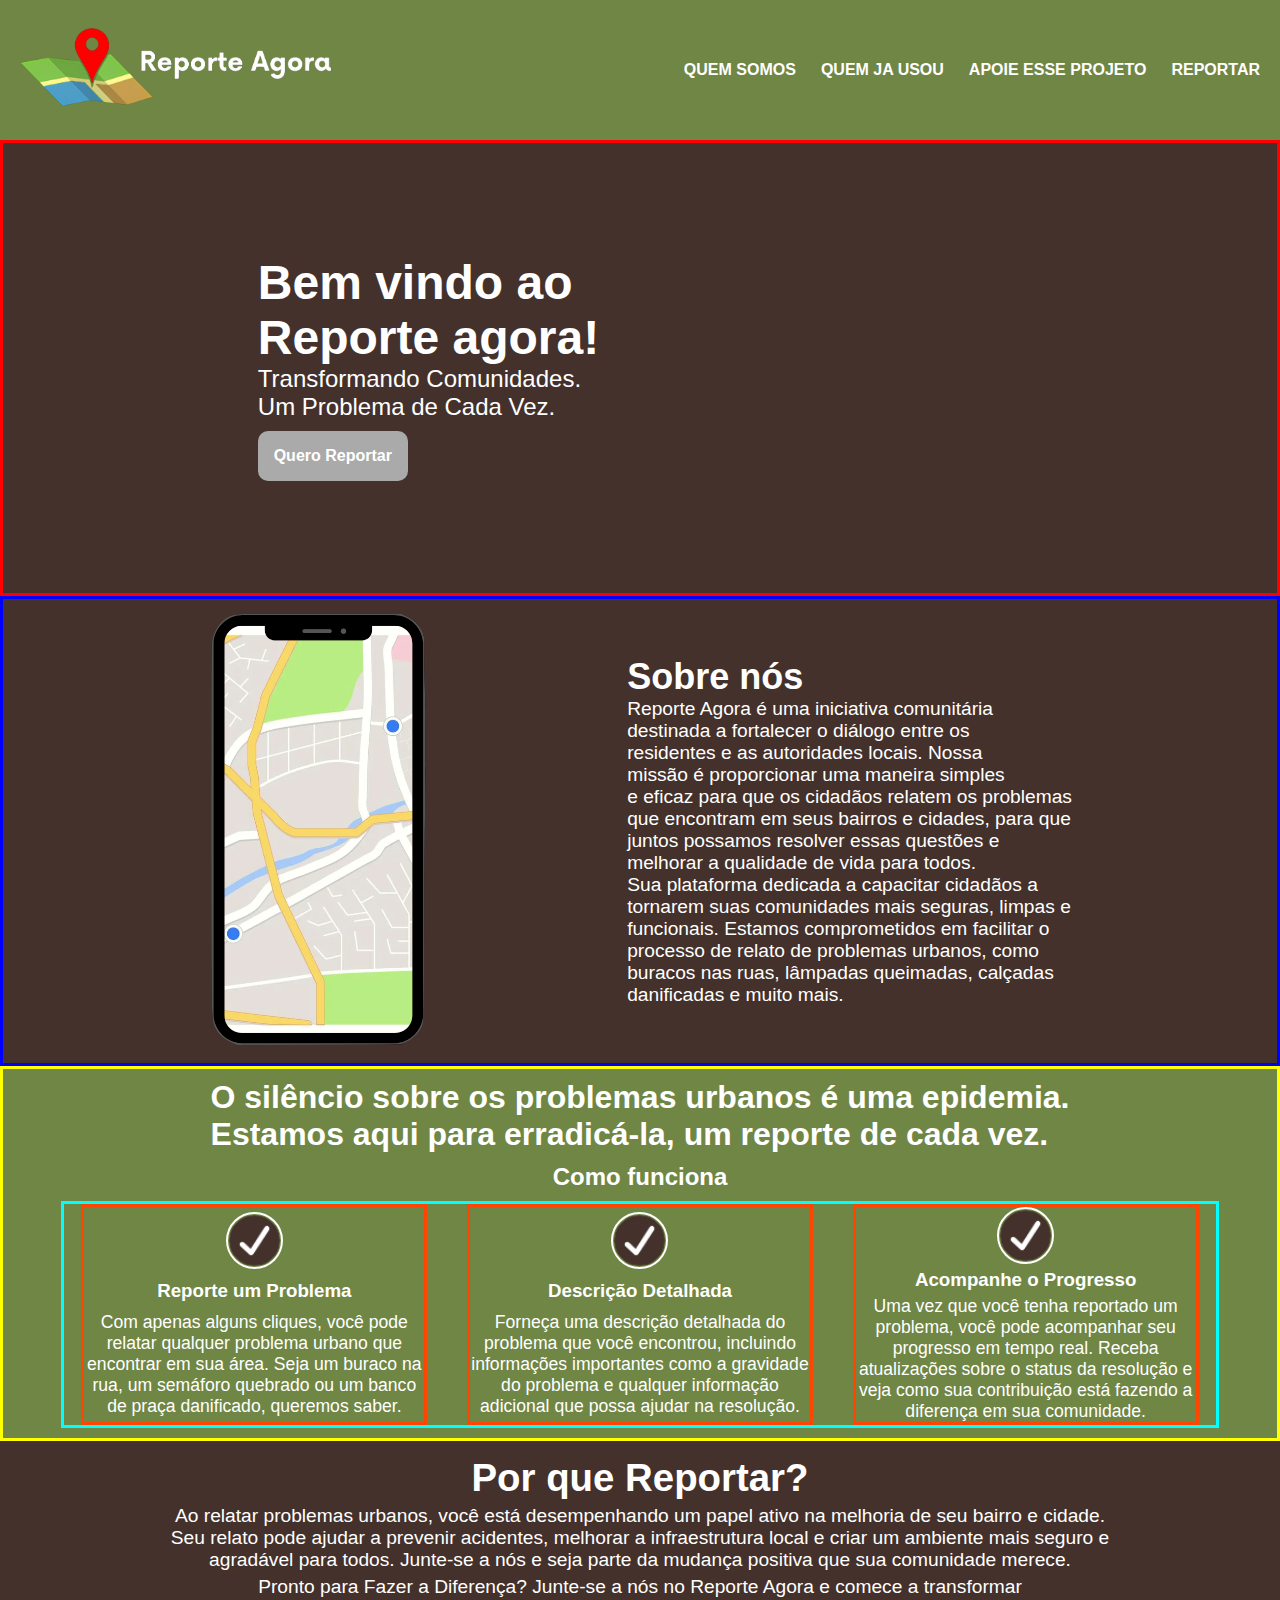
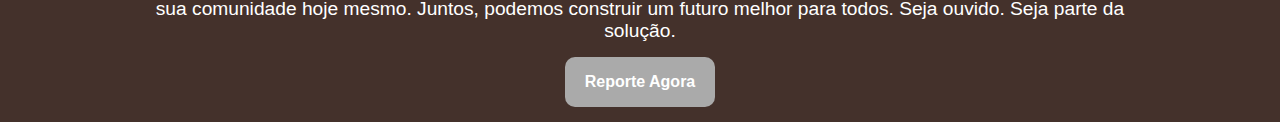
==== index.html @ dbb74c83 "parte de conscientização" ====
<!DOCTYPE html>
<html lang="pt-br">
  <head>
    <meta charset="UTF-8" />
    <meta name="viewport" content="width=device-width, initial-scale=1.0" />
    <title>Reporte Agora</title>
    <link rel="stylesheet" href="styles/index.css" />
    <link rel="icon" href="img/maps.jpg" type="image/png" />
    <link rel="stylesheet" href="./styles/variaveis.css" />
  </head>
  <body>
    <header>
      <img
        src="../assets/images/reporte-logo.png"
        alt="logo-reporte"
        class="logo"
      />
      <nav>
        <ul type="none">
          <li><a href="#">QUEM SOMOS</a></li>
          <li><a href="#">QUEM JA USOU</a></li>
          <li><a href="#">APOIE ESSE PROJETO</a></li>
          <li><a href="./pages/cadastro.html" target="_parent">REPORTAR</a></li>
        </ul>
      </nav>
    </header>

    <main>
      <section class="welcome">
        <div>
          <h1>
            Bem vindo ao <br />
            Reporte agora!
          </h1>
          <p>Transformando Comunidades.</p>
          <p>Um Problema de Cada Vez.</p>
          <button>
            <a href="./pages/cadastro.html" target="_parent">Quero Reportar</a>
          </button>
        </div>
      </section>

      <section class="presentation">
        <img src="./assets/images/celular.png" alt="foto de celular" />
        <div>
          <h1>Sobre nós</h1>
          <p>
            Reporte Agora é uma iniciativa comunitária<br />
            destinada a fortalecer o diálogo entre os<br />
            residentes e as autoridades locais. Nossa<br />
            missão é proporcionar uma maneira simples<br />
            e eficaz para que os cidadãos relatem os problemas<br />
            que encontram em seus bairros e cidades, para que<br />
            juntos possamos resolver essas questões e <br />melhorar a qualidade
            de vida para todos.
          </p>

          <p>
            Sua plataforma dedicada a capacitar cidadãos a <br />tornarem suas
            comunidades mais seguras, limpas e<br />
            funcionais. Estamos comprometidos em facilitar o<br />
            processo de relato de problemas urbanos, como <br />buracos nas
            ruas, lâmpadas queimadas, calçadas<br />
            danificadas e muito mais.
          </p>
        </div>
      </section>

      <section class="explanation">
        <h1>
          O silêncio sobre os problemas urbanos é uma epidemia. <br />Estamos
          aqui para erradicá-la, um reporte de cada vez.
        </h1>
        <h2>Como funciona</h2>
        <div class="container">
          <div class="card">
            <img src="./assets/images/certo.png" alt="simbolo de check" />
            <h3>Reporte um Problema</h3>
            <p>
              Com apenas alguns cliques, você pode relatar qualquer problema
              urbano que encontrar em sua área. Seja um buraco na rua, um
              semáforo quebrado ou um banco de praça danificado, queremos saber.
            </p>
          </div>
          <div class="card">
            <img src="./assets/images/certo.png" alt="simbolo de check" />
            <h3>Descrição Detalhada</h3>
            <p>
              Forneça uma descrição detalhada do problema que você encontrou,
              incluindo informações importantes como a gravidade do problema e
              qualquer informação adicional que possa ajudar na resolução.
            </p>
          </div>
          <div class="card">
            <img src="./assets/images/certo.png" alt="simbolo de check" />
            <h3>Acompanhe o Progresso</h3>
            <p>
              Uma vez que você tenha reportado um problema, você pode acompanhar
              seu progresso em tempo real. Receba atualizações sobre o status da
              resolução e veja como sua contribuição está fazendo a diferença em
              sua comunidade.
            </p>
          </div>
        </div>
      </section>

      <section class="awareness">

        <div>
            <h1>Por que Reportar?</h1>
            <p>
                Ao relatar problemas urbanos, você está desempenhando um papel ativo na melhoria de
                seu bairro e cidade. <br>Seu relato pode ajudar a prevenir acidentes, melhorar a infraestrutura
                local e criar um ambiente mais seguro e agradável para todos. Junte-se a nós e seja parte da mudança
                positiva que sua comunidade merece.
            </p>
            <p>
                Pronto para Fazer a Diferença? Junte-se a nós no Reporte Agora e comece a transformar <br>sua
                comunidade hoje mesmo. Juntos, podemos construir um futuro melhor para todos. Seja ouvido.
                Seja parte da solução.
            </p>
            <button><a href="./pages/cadastro.html" target="_parent">Reporte Agora</a></button>
        </div>
      </section>
    </main>

    <!-- 

<div class="porque-reportar"> 
    <h2 class="porque-h2">Por que Reportar</h2>
    
</div> -->

    <!--
 <div class="Contato">
<h1 class="contato-h1">Entre em contato</h1>
<p class="contato-p1">Rua Fabricio, 123, Curitiba - BH</p>
<p class="contato-p2">(12) 3456-7890</p>
<img class="facebook" src="img/fabelogo.png" alt="Facebook">
 <img class="imagem-cidade" src="img/area.jpg" alt="imagem da cidade">
</div> 
-->
  </body>
</html>
---- styles/index.css ----
* {
  margin: 0;
  padding: 0;
  font-family: Arial, Helvetica, sans-serif;
}

body {
  background-color: var(--fundo);
}

header {
  background-color: var(--header);
  font-weight: 600;
  padding: 20px;
  display: flex;
  flex-direction: row;
  flex-wrap: wrap;
  align-items: center;
  justify-content: space-between;
}

header img {
  width: 320px;
  height: 100px;
}

nav ul {
  display: flex;
  flex-direction: row;
  flex-wrap: wrap;
  gap: 25px;
}

nav ul li a {
  text-decoration: none;
  color: var(--white);
}

.welcome {
  border: 3px solid red;
  color: var(--white);
  font-size: 1.5rem;
  min-height: 50vh;
  display: flex;
  flex-direction: column;
  justify-content: center;
}

.welcome div {
  margin-left: 20%;
}

.welcome div button {
  width: 150px;
  height: 50px;
  font-size: 16px;
  font-weight: 600;
  background-color: #aaaaaa;
  border-radius: 10px;
  cursor: pointer;
  border: none;
  margin-top: 10px;
}

.welcome div button a {
  color: var(--white);
  text-decoration: none;
}

.welcome div button:hover {
  transition: 500ms;
  width: 170px;
  height: 60px;
  font-size: 19px;
  transform: translateY(-0px);
}

.presentation {
  border: 3px solid blue;
  color: var(--white);
  font-size: 1.2rem;
  display: flex;
  align-items: center;
  justify-content: space-evenly;
  flex-direction: row;
  flex-wrap: wrap;
  padding: 15px;
  gap: 10px;
}

.presentation div h1 {
  font-size: 2.25rem;
}

.explanation{
    background-color: var(--header);
    border: 3px solid yellow;
    color: var(--white);
    display: flex;
    flex-direction: column;
    flex-wrap: wrap;
    align-items: center;
    padding: 10px;
    gap: 10px;
}

.container{
    border: 3px solid aqua;
    width: 90vw;
    display: flex;
    flex-direction: row;
    flex-wrap: wrap;
    justify-content: space-around;
    gap: 5px;
}

.card{
    border: 3px solid orangered;
    width: 340px;
    display: flex;
    flex-direction: column;
    flex-wrap: wrap;
    align-content: center;
    justify-content: space-evenly;
    align-items: center;
    text-align: center;
    gap: 5px;
}

.card p{
    font-size: 1.1rem;
}

.card img{
    border: 2px solid var(--white);
    border-radius: 50%;
    width: 53px;
    height: 53px;
}

.awareness{
    display: flex;
    flex-direction: row;
    flex-wrap: wrap;
    justify-content: center;
    padding: 15px;
}

.awareness div{
    width: 80vw;
    text-align: center;
    color: var(--white);
    font-size: 1.2rem;
}

.awareness div p{
    margin-top: 5px;
    margin-bottom: 5px;
}

.awareness div button{
    width: 150px;
    height: 50px;
    font-size: 16px;
    font-weight: 600;
    background-color: #aaaaaa;
    border-radius: 10px;
    cursor: pointer;
    border: none;
    margin-top: 10px;
}

.awareness div button a{
    color: var(--white);
    text-decoration: none;
}

.awareness div button:hover {
    transition: 500ms;
    width: 170px;
    height: 60px;
    font-size: 19px;
    transform: translateY(-0px);
}

@media screen and (max-width: 340px) {
  .presentation img {
    width: 170px;
  }
}

/* header {
    background-color: #708645;
    width: 150%;
    height: 105px;
    margin: auto;
    padding: 20px;
    margin-top: -10px;

}

.logo-reporte {
    height: 300%;
    margin-top: -90px;
 
}

.quem {
   margin-top: -185px;
   margin-left: 420px;
   color: white;
   font-family: Verdana, Geneva, Tahoma, sans-serif;
}

.ja {
    margin-top: -42px;
    margin-left: 699px;
    color: white;
    font-family: Verdana, Geneva, Tahoma, sans-serif;
}

.apoie {
    margin-top: -41px;
    margin-left: 1000px;
    color: white;
    font-family: Verdana, Geneva, Tahoma, sans-serif;
} */

/*
.button1-html {
    background-color: ;
    padding: 20px;
    width: 150px;
    border-radius: 15px;
    margin-left: 1000px;
    margin-top: 10px;
    position: absolute;
    top: 30px;
}


.reportar {
    color: white;
    font-weight: bold;
    text-decoration: none;
    
}
*/

/* h1 {
    color: white;
    font-size: 60px;
    font-family: Verdana, Geneva, Tahoma, sans-serif;
    margin-top: 30px;
    text-align: left;
    margin-left: 150px;
}

p {
    color: white;
    font-family: 'Lucida Sans', 'Lucida Sans Regular', 'Lucida Grande', 'Lucida Sans Unicode', Geneva, Verdana, sans-serif;
    margin-top: 100px;
    margin-left: 150px;
    font-size: 20px;

}

.button2-html {
    background-color: grey;
    border-radius: 25px;
    padding: 25px;
    margin-left: 150px;
    margin-top: 90px;
    
}

.button-a {
    font-size: 25px;
    color: aliceblue;
    text-decoration: none;
    font-family: 'Lucida Sans', 'Lucida Sans Regular', 'Lucida Grande', 'Lucida Sans Unicode', Geneva, Verdana, sans-serif;
}

.bem-vindo {
    padding: 100px;
}

/*
.area-img {
    float: right; 
    width: 110%; 
    height: auto;
    margin-right: -860px;
    justify-content: right;
    margin-top: -720px;
    
}
*/

/* .sobre-nos { 
   padding: 50px;
   padding: 200px;
}

body {
background-color: #44312B;
}


.h1-sobre-nos {
    font-size: 70px;
    margin-left: 40px;
}

.sobre-nos p {
    text-align: left;
    margin-bottom: 100px;
    font-size: 22px;
    margin-left: 50px;
}

.celular {
    float: right;
    margin-bottom: 100px;
    margin-top: -990px;
    width: 650px;
    margin-right: -109px;

}

.como-funciona {
    background-color: #708645;
    padding: 200px;
    margin-right: -100px;
} */

/*
.como-funciona .p {
    color: white;
}
*/
/* 
h2 {
    color: white;
    font-family: 'Gill Sans', 'Gill Sans MT', Calibri, 'Trebuchet MS', sans-serif;
    font-size: 35px;
    text-align: center;
    margin-top: -50px;
}

h4 {
    color: white;
    font-size: 25px;
    font-family: Verdana, Geneva, Tahoma, sans-serif;
    text-align: center;
    background-color: #44312B;
    border-radius: 10px;
    padding: 20px;
}

h3 {
    color: white;
    font-family: Verdana, Geneva, Tahoma, sans-serif;
    display: flexbox;
}

.porque-h2 {
    color: #44312B;
    font-size: 30px;

}

.p1 {
   text-align: center;
   font-family: Arial, Helvetica, sans-serif;
   font-size: 25px;
   margin-top: 100px;
   margin-left: 50px;
  
}

.p2 {
    text-align: center;
    font-family: Arial, Helvetica, sans-serif;
    font-size: 25px;
    margin-top: 60px;
    margin-left: 50px;
}

.p3 {
   text-align: center;
   font-family: Arial, Helvetica, sans-serif;
   font-size: 25px;
   margin-top: 60px;
   margin-left: 50px;
}

.button3-html {
    
    color: aliceblue;
    text-decoration: none;
    font-family: 'Lucida Sans', 'Lucida Sans Regular', 'Lucida Grande', 'Lucida Sans Unicode', Geneva, Verdana, sans-serif;
    justify-content: center;
    margin-left: 600px;
    margin-top: 100px;
    margin-bottom: 110px;
}

.a-button {
    font-size: large;
    background-color: white;
    color: black;
    text-decoration: none;
    font-weight: bold;
    padding: 20px;
    border-radius: 10px;

}

.contato {
    padding: 200px;
}  */

/*
.imagem-cidade {
    float: left; 
    width: 70%; 
    height: auto;
    margin-left: -400px;
    justify-content: left;
    margin-top: 100px;
}
*/

/* .facebook {
   width: 80px;
   float: right;
   margin-top: 950px;
} */

/*
.contato-h1 {
    
    margin-right: 800px;
    margin-top: 200px;

}



.contato-p1 {
    justify-content: right;
    float: right;
    margin-right: -290px;
    margin-top: 500px;
}

.contato-p2 {
    justify-content: right;
    float: right;
    margin-right: -150px;
    margin-top: 600px;
}

*/
---- styles/variaveis.css ----
:root {
  --white: #ffffff;
  --black: #000000;
  --cor1: #e7e7e7;
  --header: #708645;
  --fundo: #44312B;
}
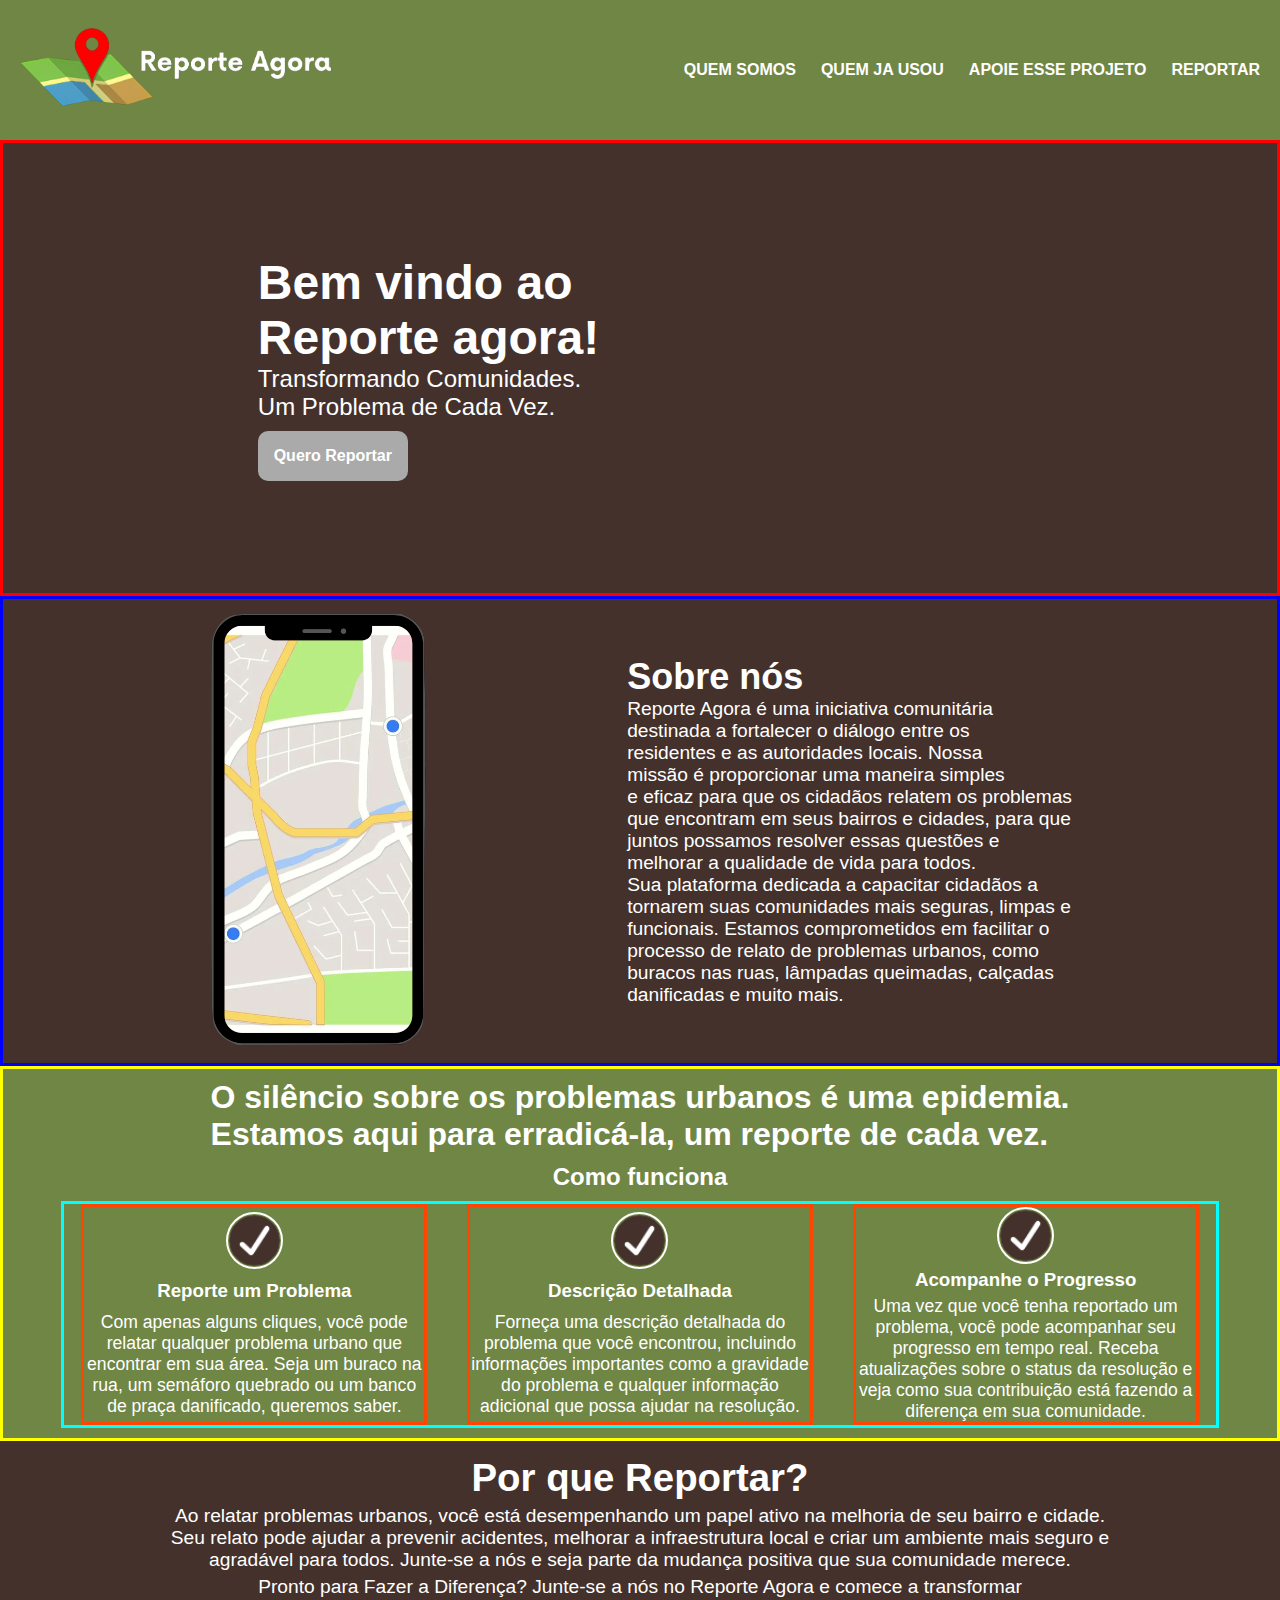
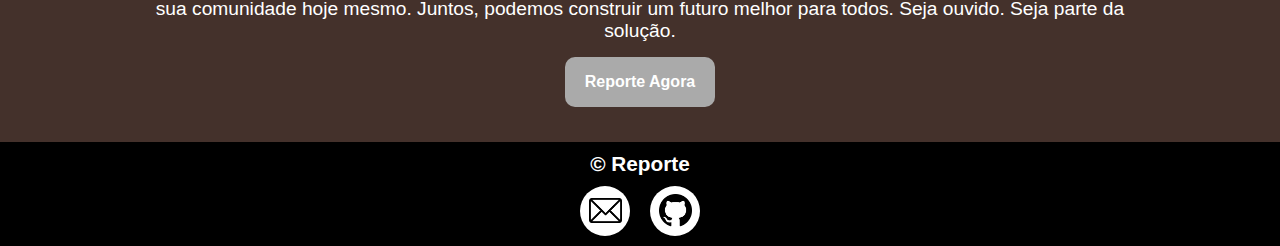
==== commit 5f515afa: "footer/rodape" ====
--- a/index.html
+++ b/index.html
@@ -123,22 +123,20 @@
         </div>
       </section>
     </main>
-
-    <!-- 
-
-<div class="porque-reportar"> 
-    <h2 class="porque-h2">Por que Reportar</h2>
-    
-</div> -->
-
-    <!--
- <div class="Contato">
-<h1 class="contato-h1">Entre em contato</h1>
-<p class="contato-p1">Rua Fabricio, 123, Curitiba - BH</p>
-<p class="contato-p2">(12) 3456-7890</p>
-<img class="facebook" src="img/fabelogo.png" alt="Facebook">
- <img class="imagem-cidade" src="img/area.jpg" alt="imagem da cidade">
-</div> 
--->
+    <footer>
+        <h2>&copy Reporte</h2>
+        <ul>
+          <li class="esfera">
+            <a href="#" target="_blank" class="link-email" rel="external">
+              <img src="../assets/images/e-mail.png" alt="Email" class="icon-email">
+            </a>
+          </li>
+          <li class="esfera">
+            <a href="https://github.com/AndreyJustino/hackathonsPDA" target="_blank" class="link-github" rel="external">
+              <img src="../assets/images/github.png" alt="GitHub" class="icon-github">
+            </a>
+          </li>
+        </ul>
+      </footer>
   </body>
 </html>
--- a/styles/index.css
+++ b/styles/index.css
@@ -92,95 +92,137 @@
   font-size: 2.25rem;
 }
 
-.explanation{
-    background-color: var(--header);
-    border: 3px solid yellow;
-    color: var(--white);
-    display: flex;
-    flex-direction: column;
-    flex-wrap: wrap;
-    align-items: center;
-    padding: 10px;
-    gap: 10px;
-}
-
-.container{
-    border: 3px solid aqua;
-    width: 90vw;
-    display: flex;
-    flex-direction: row;
-    flex-wrap: wrap;
-    justify-content: space-around;
-    gap: 5px;
-}
-
-.card{
-    border: 3px solid orangered;
-    width: 340px;
-    display: flex;
-    flex-direction: column;
-    flex-wrap: wrap;
-    align-content: center;
-    justify-content: space-evenly;
-    align-items: center;
-    text-align: center;
-    gap: 5px;
-}
-
-.card p{
-    font-size: 1.1rem;
-}
-
-.card img{
-    border: 2px solid var(--white);
-    border-radius: 50%;
-    width: 53px;
-    height: 53px;
-}
-
-.awareness{
-    display: flex;
-    flex-direction: row;
-    flex-wrap: wrap;
-    justify-content: center;
-    padding: 15px;
-}
-
-.awareness div{
-    width: 80vw;
-    text-align: center;
-    color: var(--white);
-    font-size: 1.2rem;
-}
-
-.awareness div p{
-    margin-top: 5px;
-    margin-bottom: 5px;
-}
-
-.awareness div button{
-    width: 150px;
-    height: 50px;
-    font-size: 16px;
-    font-weight: 600;
-    background-color: #aaaaaa;
-    border-radius: 10px;
-    cursor: pointer;
-    border: none;
-    margin-top: 10px;
-}
-
-.awareness div button a{
-    color: var(--white);
-    text-decoration: none;
+.explanation {
+  background-color: var(--header);
+  border: 3px solid yellow;
+  color: var(--white);
+  display: flex;
+  flex-direction: column;
+  flex-wrap: wrap;
+  align-items: center;
+  padding: 10px;
+  gap: 10px;
+}
+
+.container {
+  border: 3px solid aqua;
+  width: 90vw;
+  display: flex;
+  flex-direction: row;
+  flex-wrap: wrap;
+  justify-content: space-around;
+  gap: 5px;
+}
+
+.card {
+  border: 3px solid orangered;
+  width: 340px;
+  display: flex;
+  flex-direction: column;
+  flex-wrap: wrap;
+  align-content: center;
+  justify-content: space-evenly;
+  align-items: center;
+  text-align: center;
+  gap: 5px;
+}
+
+.card p {
+  font-size: 1.1rem;
+}
+
+.card img {
+  border: 2px solid var(--white);
+  border-radius: 50%;
+  width: 53px;
+  height: 53px;
+}
+
+.awareness {
+  display: flex;
+  flex-direction: row;
+  flex-wrap: wrap;
+  justify-content: center;
+  padding: 15px;
+}
+
+.awareness div {
+  width: 80vw;
+  text-align: center;
+  color: var(--white);
+  font-size: 1.2rem;
+}
+
+.awareness div p {
+  margin-top: 5px;
+  margin-bottom: 5px;
+}
+
+.awareness div button {
+  width: 150px;
+  height: 50px;
+  font-size: 16px;
+  font-weight: 600;
+  background-color: #aaaaaa;
+  border-radius: 10px;
+  cursor: pointer;
+  border: none;
+  margin-top: 10px;
+}
+
+.awareness div button a {
+  color: var(--white);
+  text-decoration: none;
 }
 
 .awareness div button:hover {
-    transition: 500ms;
-    width: 170px;
-    height: 60px;
-    font-size: 19px;
-    transform: translateY(-0px);
+  transition: 500ms;
+  width: 170px;
+  height: 60px;
+  font-size: 19px;
+  transform: translateY(-0px);
+}
+
+footer {
+  background-color: var(--black);
+  color: var(--white);
+  text-align: center;
+  padding: 10px;
+  margin-top: 20px;
+}
+
+footer h2 {
+  font-size: 1.3rem;
+}
+
+footer ul {
+  display: flex;
+  flex-direction: row;
+  justify-content: center;
+  list-style-type: none;
+  gap: 20px;
+  margin-top: 10px;
+}
+
+.esfera {
+  background-color: var(--white);
+  border-radius: 50%;
+  width: 50px;
+  height: 50px;
+  display: flex;
+  flex-direction: row;
+  justify-content: center;
+  align-items: center;
+}
+
+.esfera:hover {
+  box-shadow: 0 0 10px 0.25rem var(--header);
+}
+
+.icon-github,
+.icon-email {
+  margin-top: 3px;
+  width: 33px;
 }
 
 @media screen and (max-width: 340px) {
@@ -188,278 +230,3 @@
     width: 170px;
   }
 }
-
-/* header {
-    background-color: #708645;
-    width: 150%;
-    height: 105px;
-    margin: auto;
-    padding: 20px;
-    margin-top: -10px;
-
-}
-
-.logo-reporte {
-    height: 300%;
-    margin-top: -90px;
- 
-}
-
-.quem {
-   margin-top: -185px;
-   margin-left: 420px;
-   color: white;
-   font-family: Verdana, Geneva, Tahoma, sans-serif;
-}
-
-.ja {
-    margin-top: -42px;
-    margin-left: 699px;
-    color: white;
-    font-family: Verdana, Geneva, Tahoma, sans-serif;
-}
-
-.apoie {
-    margin-top: -41px;
-    margin-left: 1000px;
-    color: white;
-    font-family: Verdana, Geneva, Tahoma, sans-serif;
-} */
-
-/*
-.button1-html {
-    background-color: ;
-    padding: 20px;
-    width: 150px;
-    border-radius: 15px;
-    margin-left: 1000px;
-    margin-top: 10px;
-    position: absolute;
-    top: 30px;
-}
-
-
-.reportar {
-    color: white;
-    font-weight: bold;
-    text-decoration: none;
-    
-}
-*/
-
-/* h1 {
-    color: white;
-    font-size: 60px;
-    font-family: Verdana, Geneva, Tahoma, sans-serif;
-    margin-top: 30px;
-    text-align: left;
-    margin-left: 150px;
-}
-
-p {
-    color: white;
-    font-family: 'Lucida Sans', 'Lucida Sans Regular', 'Lucida Grande', 'Lucida Sans Unicode', Geneva, Verdana, sans-serif;
-    margin-top: 100px;
-    margin-left: 150px;
-    font-size: 20px;
-
-}
-
-.button2-html {
-    background-color: grey;
-    border-radius: 25px;
-    padding: 25px;
-    margin-left: 150px;
-    margin-top: 90px;
-    
-}
-
-.button-a {
-    font-size: 25px;
-    color: aliceblue;
-    text-decoration: none;
-    font-family: 'Lucida Sans', 'Lucida Sans Regular', 'Lucida Grande', 'Lucida Sans Unicode', Geneva, Verdana, sans-serif;
-}
-
-.bem-vindo {
-    padding: 100px;
-}
-
-/*
-.area-img {
-    float: right; 
-    width: 110%; 
-    height: auto;
-    margin-right: -860px;
-    justify-content: right;
-    margin-top: -720px;
-    
-}
-*/
-
-/* .sobre-nos { 
-   padding: 50px;
-   padding: 200px;
-}
-
-body {
-background-color: #44312B;
-}
-
-
-.h1-sobre-nos {
-    font-size: 70px;
-    margin-left: 40px;
-}
-
-.sobre-nos p {
-    text-align: left;
-    margin-bottom: 100px;
-    font-size: 22px;
-    margin-left: 50px;
-}
-
-.celular {
-    float: right;
-    margin-bottom: 100px;
-    margin-top: -990px;
-    width: 650px;
-    margin-right: -109px;
-
-}
-
-.como-funciona {
-    background-color: #708645;
-    padding: 200px;
-    margin-right: -100px;
-} */
-
-/*
-.como-funciona .p {
-    color: white;
-}
-*/
-/* 
-h2 {
-    color: white;
-    font-family: 'Gill Sans', 'Gill Sans MT', Calibri, 'Trebuchet MS', sans-serif;
-    font-size: 35px;
-    text-align: center;
-    margin-top: -50px;
-}
-
-h4 {
-    color: white;
-    font-size: 25px;
-    font-family: Verdana, Geneva, Tahoma, sans-serif;
-    text-align: center;
-    background-color: #44312B;
-    border-radius: 10px;
-    padding: 20px;
-}
-
-h3 {
-    color: white;
-    font-family: Verdana, Geneva, Tahoma, sans-serif;
-    display: flexbox;
-}
-
-.porque-h2 {
-    color: #44312B;
-    font-size: 30px;
-
-}
-
-.p1 {
-   text-align: center;
-   font-family: Arial, Helvetica, sans-serif;
-   font-size: 25px;
-   margin-top: 100px;
-   margin-left: 50px;
-  
-}
-
-.p2 {
-    text-align: center;
-    font-family: Arial, Helvetica, sans-serif;
-    font-size: 25px;
-    margin-top: 60px;
-    margin-left: 50px;
-}
-
-.p3 {
-   text-align: center;
-   font-family: Arial, Helvetica, sans-serif;
-   font-size: 25px;
-   margin-top: 60px;
-   margin-left: 50px;
-}
-
-.button3-html {
-    
-    color: aliceblue;
-    text-decoration: none;
-    font-family: 'Lucida Sans', 'Lucida Sans Regular', 'Lucida Grande', 'Lucida Sans Unicode', Geneva, Verdana, sans-serif;
-    justify-content: center;
-    margin-left: 600px;
-    margin-top: 100px;
-    margin-bottom: 110px;
-}
-
-.a-button {
-    font-size: large;
-    background-color: white;
-    color: black;
-    text-decoration: none;
-    font-weight: bold;
-    padding: 20px;
-    border-radius: 10px;
-
-}
-
-.contato {
-    padding: 200px;
-}  */
-
-/*
-.imagem-cidade {
-    float: left; 
-    width: 70%; 
-    height: auto;
-    margin-left: -400px;
-    justify-content: left;
-    margin-top: 100px;
-}
-*/
-
-/* .facebook {
-   width: 80px;
-   float: right;
-   margin-top: 950px;
-} */
-
-/*
-.contato-h1 {
-    
-    margin-right: 800px;
-    margin-top: 200px;
-
-}
-
-
-
-.contato-p1 {
-    justify-content: right;
-    float: right;
-    margin-right: -290px;
-    margin-top: 500px;
-}
-
-.contato-p2 {
-    justify-content: right;
-    float: right;
-    margin-right: -150px;
-    margin-top: 600px;
-}
-
-*/
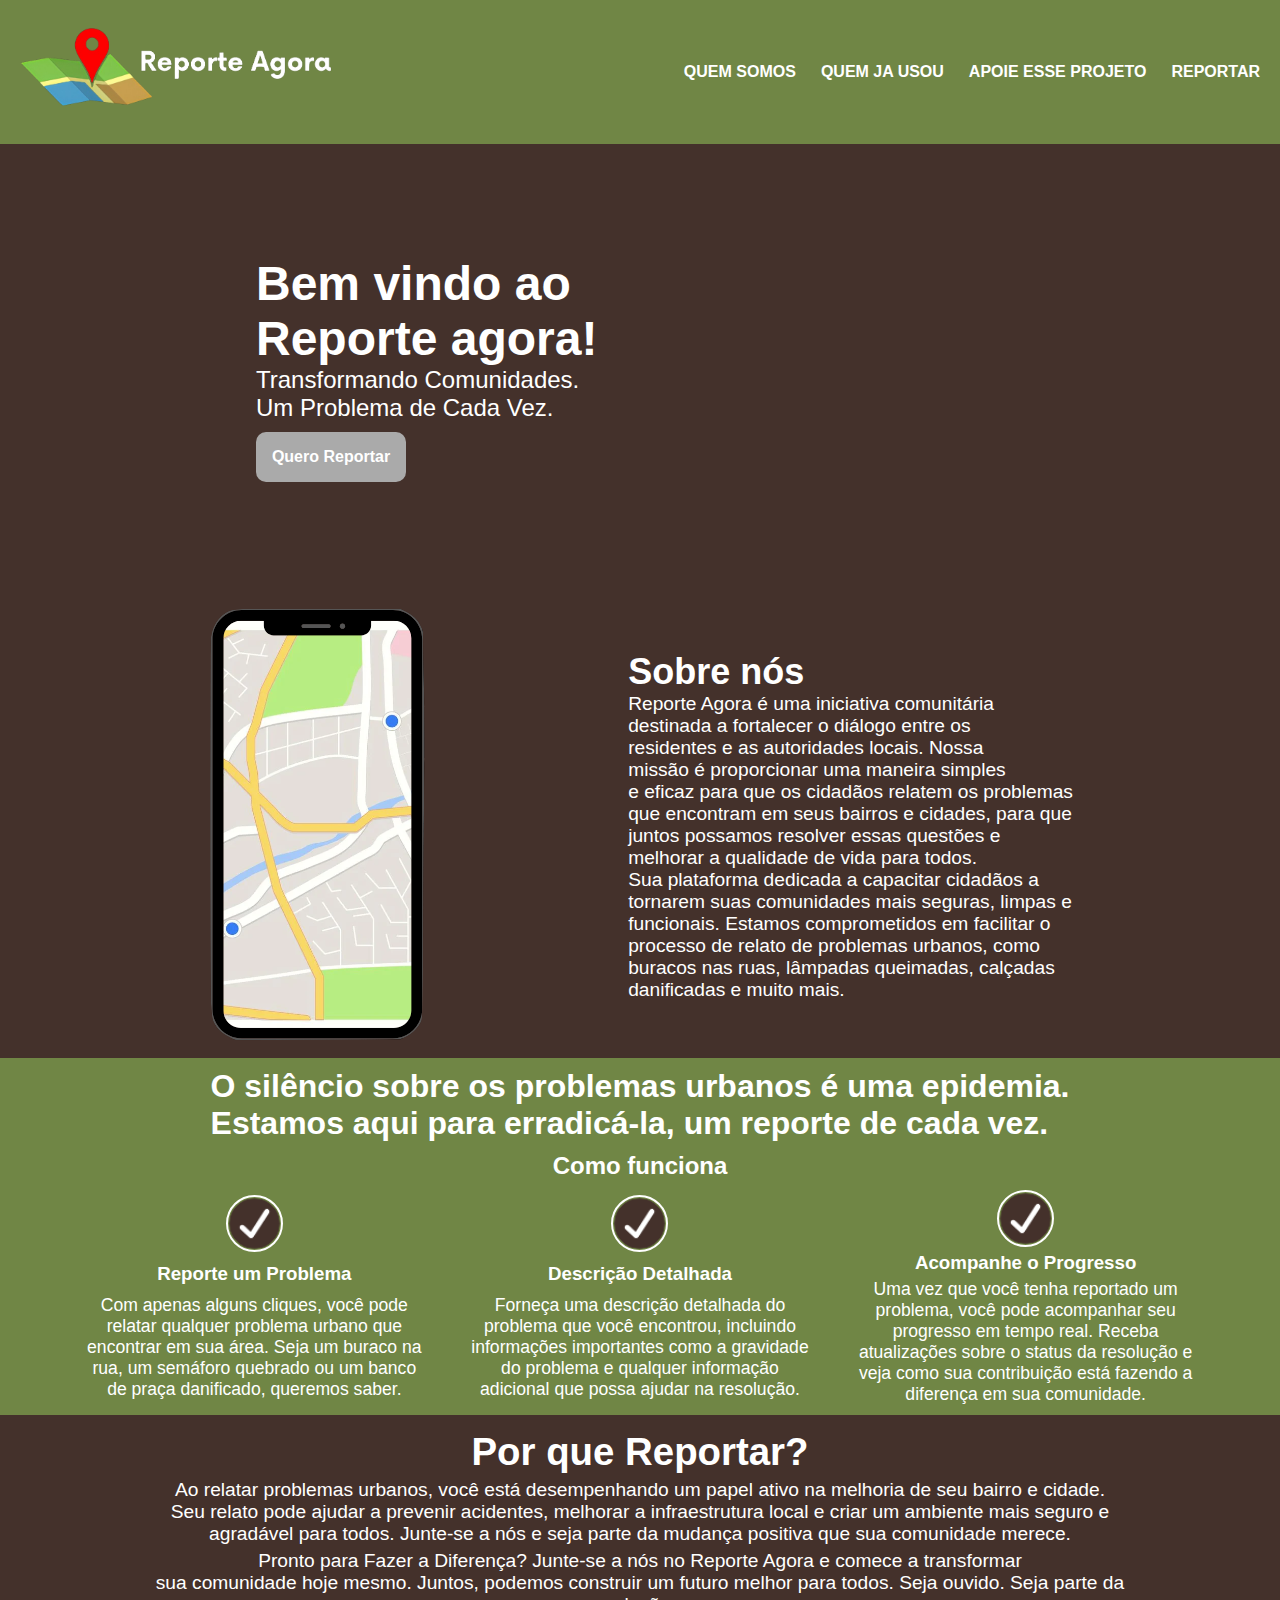
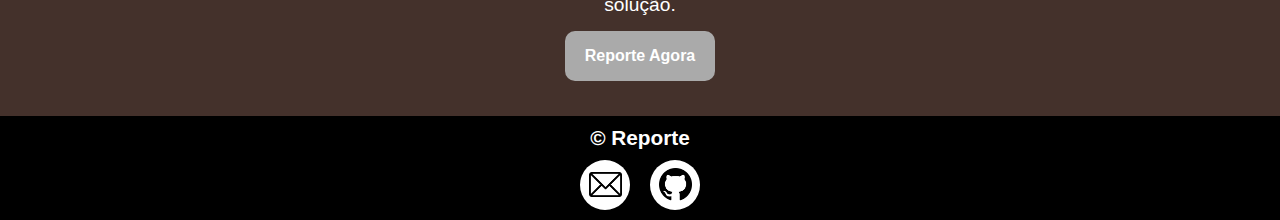
==== commit ec2873a1: "favicon icon e linkando logo ao index" ====
--- a/index.html
+++ b/index.html
@@ -5,16 +5,18 @@
     <meta name="viewport" content="width=device-width, initial-scale=1.0" />
     <title>Reporte Agora</title>
     <link rel="stylesheet" href="styles/index.css" />
-    <link rel="icon" href="img/maps.jpg" type="image/png" />
+    <link rel="shortcut icon" href="./assets/images/reporte-logo.png" type="image/x-icon">
     <link rel="stylesheet" href="./styles/variaveis.css" />
   </head>
   <body>
     <header>
-      <img
-        src="../assets/images/reporte-logo.png"
-        alt="logo-reporte"
-        class="logo"
-      />
+      <a href="index.html">
+        <img
+          src="../assets/images/reporte-logo.png"
+          alt="logo-reporte"
+          class="logo"
+        />
+      </a>
       <nav>
         <ul type="none">
           <li><a href="#">QUEM SOMOS</a></li>
@@ -105,38 +107,54 @@
       </section>
 
       <section class="awareness">
-
         <div>
-            <h1>Por que Reportar?</h1>
-            <p>
-                Ao relatar problemas urbanos, você está desempenhando um papel ativo na melhoria de
-                seu bairro e cidade. <br>Seu relato pode ajudar a prevenir acidentes, melhorar a infraestrutura
-                local e criar um ambiente mais seguro e agradável para todos. Junte-se a nós e seja parte da mudança
-                positiva que sua comunidade merece.
-            </p>
-            <p>
-                Pronto para Fazer a Diferença? Junte-se a nós no Reporte Agora e comece a transformar <br>sua
-                comunidade hoje mesmo. Juntos, podemos construir um futuro melhor para todos. Seja ouvido.
-                Seja parte da solução.
-            </p>
-            <button><a href="./pages/cadastro.html" target="_parent">Reporte Agora</a></button>
+          <h1>Por que Reportar?</h1>
+          <p>
+            Ao relatar problemas urbanos, você está desempenhando um papel ativo
+            na melhoria de seu bairro e cidade. <br />Seu relato pode ajudar a
+            prevenir acidentes, melhorar a infraestrutura local e criar um
+            ambiente mais seguro e agradável para todos. Junte-se a nós e seja
+            parte da mudança positiva que sua comunidade merece.
+          </p>
+          <p>
+            Pronto para Fazer a Diferença? Junte-se a nós no Reporte Agora e
+            comece a transformar <br />sua comunidade hoje mesmo. Juntos,
+            podemos construir um futuro melhor para todos. Seja ouvido. Seja
+            parte da solução.
+          </p>
+          <button>
+            <a href="./pages/cadastro.html" target="_parent">Reporte Agora</a>
+          </button>
         </div>
       </section>
     </main>
     <footer>
-        <h2>&copy Reporte</h2>
-        <ul>
-          <li class="esfera">
-            <a href="#" target="_blank" class="link-email" rel="external">
-              <img src="../assets/images/e-mail.png" alt="Email" class="icon-email">
-            </a>
-          </li>
-          <li class="esfera">
-            <a href="https://github.com/AndreyJustino/hackathonsPDA" target="_blank" class="link-github" rel="external">
-              <img src="../assets/images/github.png" alt="GitHub" class="icon-github">
-            </a>
-          </li>
-        </ul>
-      </footer>
+      <h2>&copy Reporte</h2>
+      <ul>
+        <li class="esfera">
+          <a href="#" target="_blank" class="link-email" rel="external">
+            <img
+              src="../assets/images/e-mail.png"
+              alt="Email"
+              class="icon-email"
+            />
+          </a>
+        </li>
+        <li class="esfera">
+          <a
+            href="https://github.com/AndreyJustino/hackathonsPDA"
+            target="_blank"
+            class="link-github"
+            rel="external"
+          >
+            <img
+              src="../assets/images/github.png"
+              alt="GitHub"
+              class="icon-github"
+            />
+          </a>
+        </li>
+      </ul>
+    </footer>
   </body>
 </html>
--- a/styles/index.css
+++ b/styles/index.css
@@ -37,7 +37,6 @@
 }
 
 .welcome {
-  border: 3px solid red;
   color: var(--white);
   font-size: 1.5rem;
   min-height: 50vh;
@@ -76,7 +75,6 @@
 }
 
 .presentation {
-  border: 3px solid blue;
   color: var(--white);
   font-size: 1.2rem;
   display: flex;
@@ -94,7 +92,6 @@
 
 .explanation {
   background-color: var(--header);
-  border: 3px solid yellow;
   color: var(--white);
   display: flex;
   flex-direction: column;
@@ -105,7 +102,6 @@
 }
 
 .container {
-  border: 3px solid aqua;
   width: 90vw;
   display: flex;
   flex-direction: row;
@@ -115,7 +111,6 @@
 }
 
 .card {
-  border: 3px solid orangered;
   width: 340px;
   display: flex;
   flex-direction: column;
--- a/styles/variaveis.css
+++ b/styles/variaveis.css
@@ -3,5 +3,5 @@
   --black: #000000;
   --cor1: #e7e7e7;
   --header: #708645;
-  --fundo: #44312B;
-}+  --fundo: #44312b;
+}
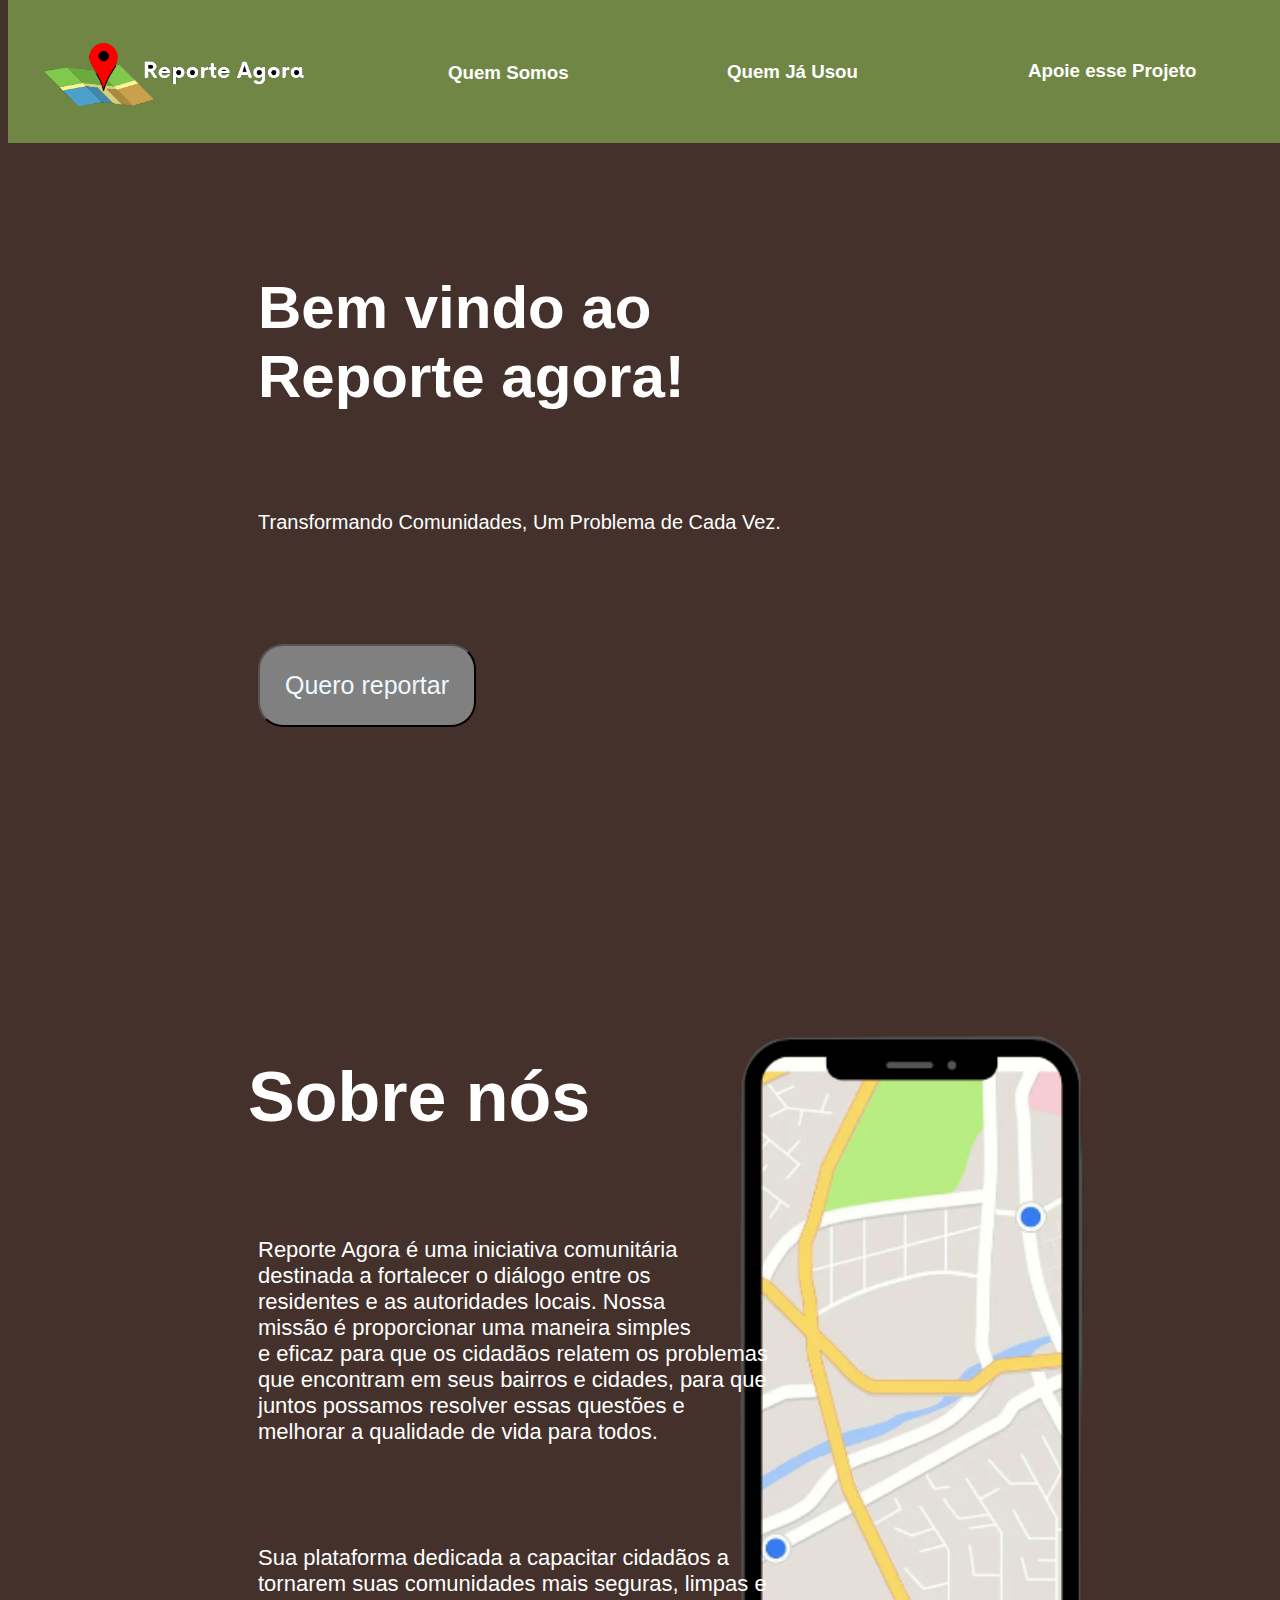
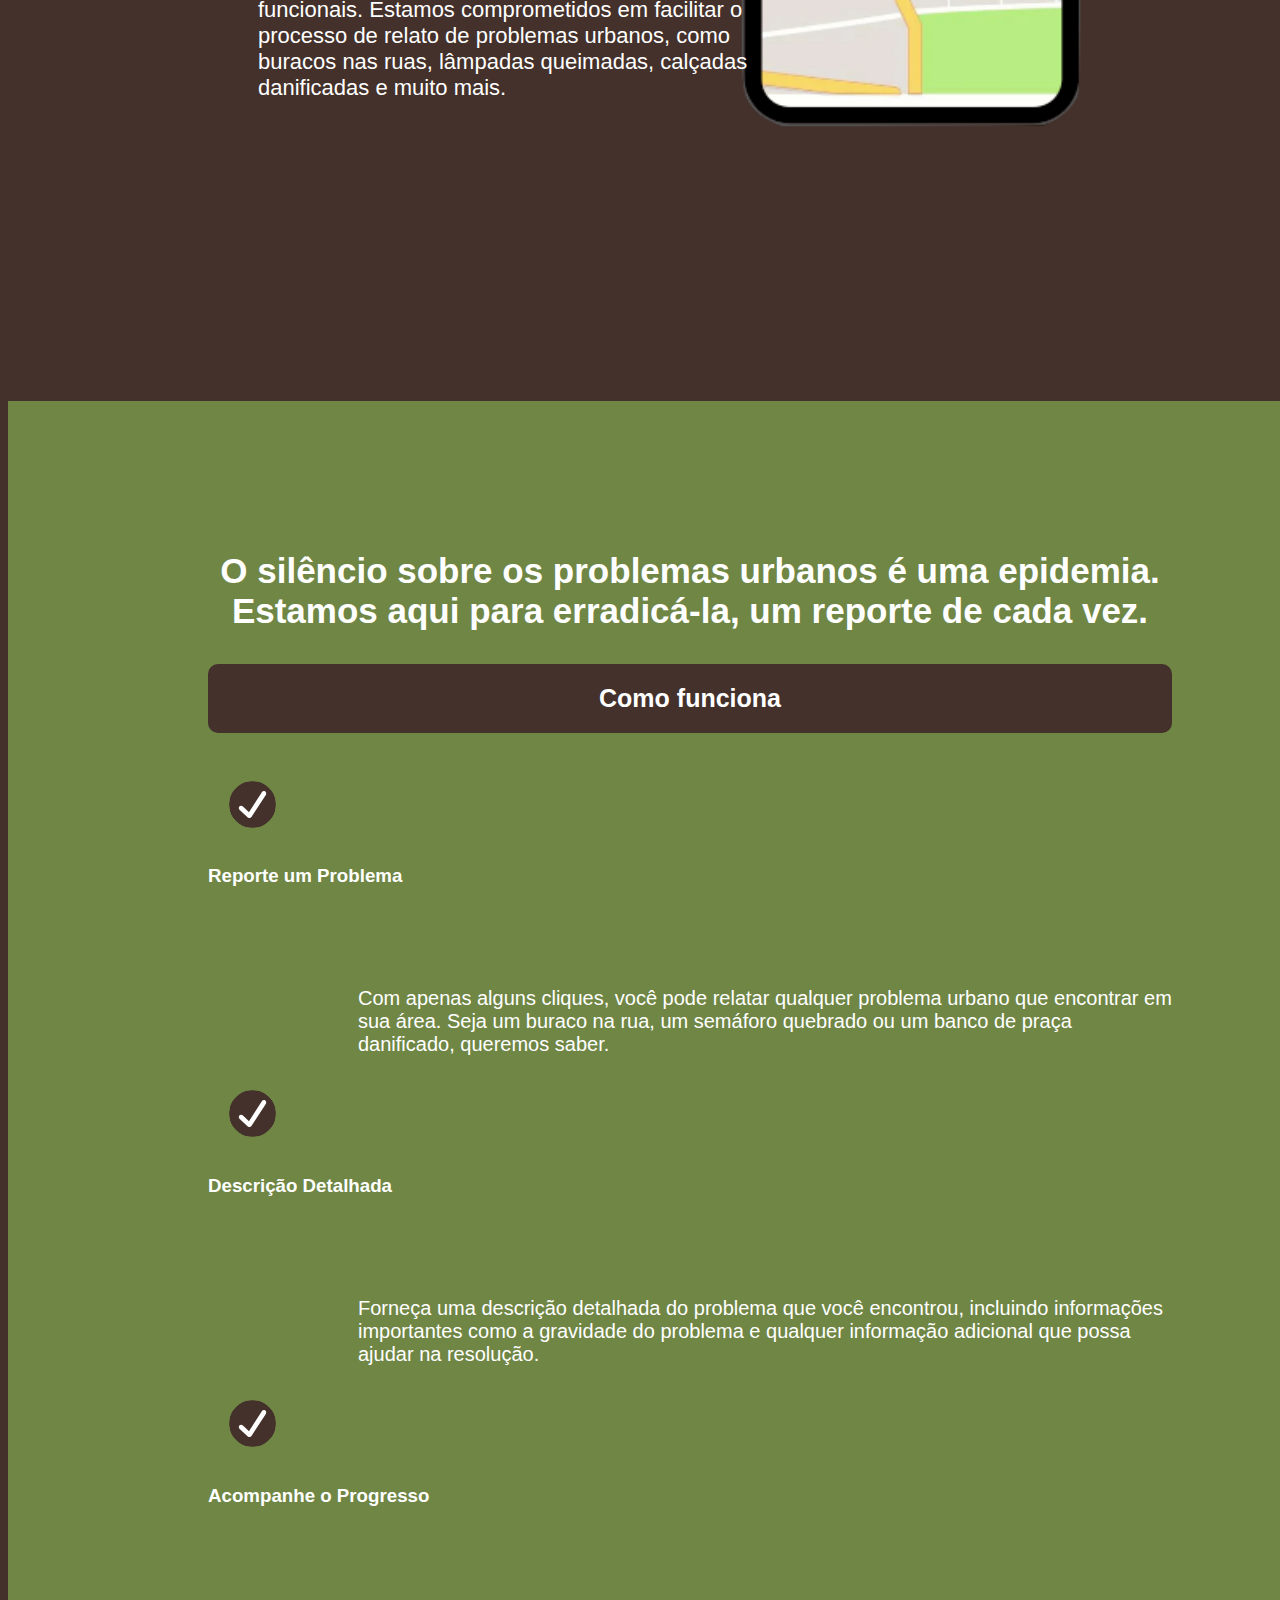
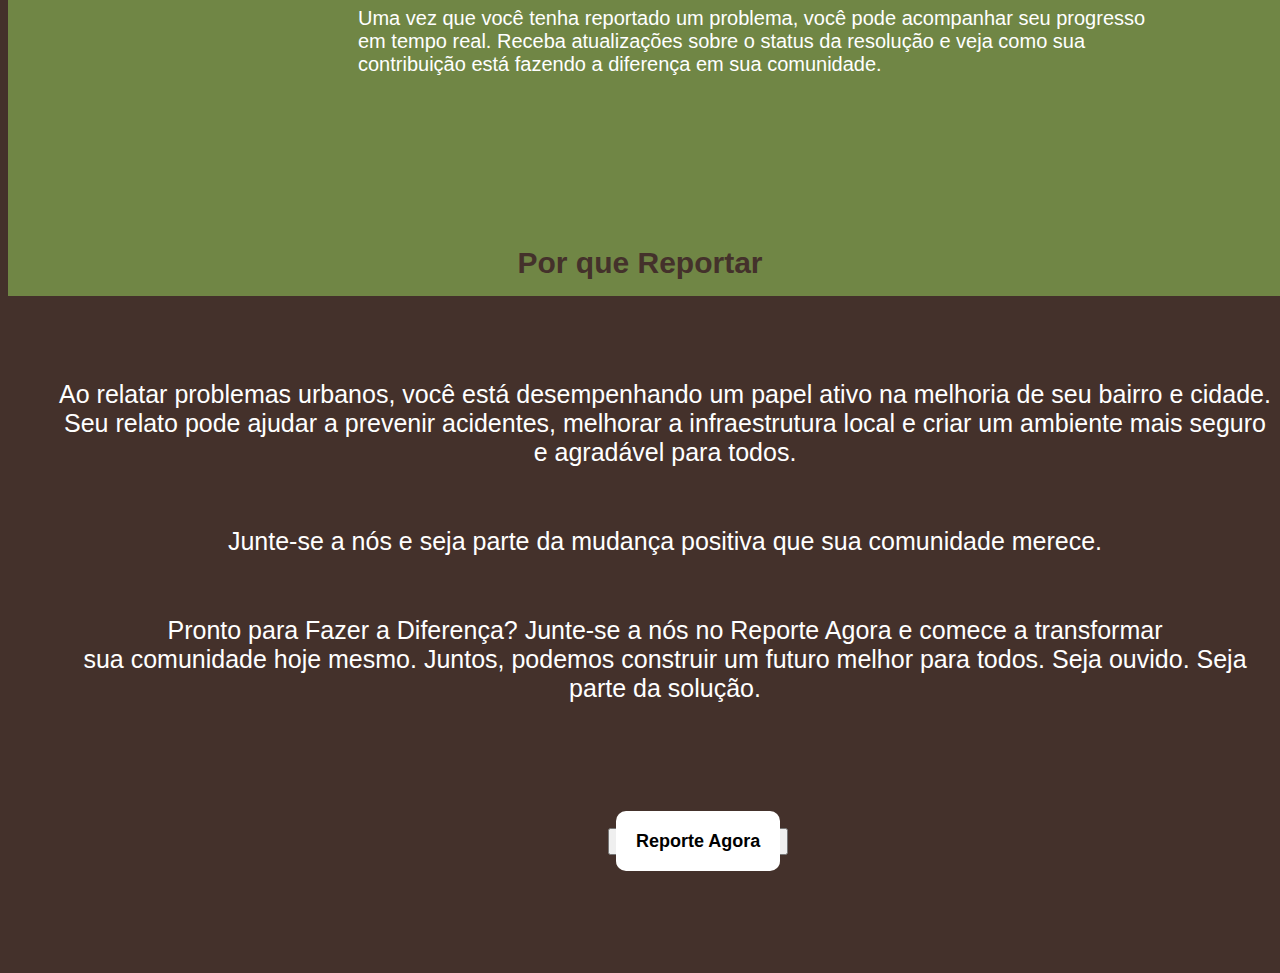
==== commit 82fc09fc: "paginas estilizadas" ====
--- a/index.html
+++ b/index.html
@@ -1,160 +1,77 @@
 <!DOCTYPE html>
-<html lang="pt-br">
-  <head>
-    <meta charset="UTF-8" />
-    <meta name="viewport" content="width=device-width, initial-scale=1.0" />
+<html lang="en">
+<head>
+    <meta charset="UTF-8">
+    <meta name="viewport" content="width=device-width, initial-scale=1.0">
     <title>Reporte Agora</title>
-    <link rel="stylesheet" href="styles/index.css" />
-    <link rel="shortcut icon" href="./assets/images/reporte-logo.png" type="image/x-icon">
-    <link rel="stylesheet" href="./styles/variaveis.css" />
-  </head>
-  <body>
-    <header>
-      <a href="index.html">
-        <img
-          src="../assets/images/reporte-logo.png"
-          alt="logo-reporte"
-          class="logo"
-        />
-      </a>
-      <nav>
-        <ul type="none">
-          <li><a href="#">QUEM SOMOS</a></li>
-          <li><a href="#">QUEM JA USOU</a></li>
-          <li><a href="#">APOIE ESSE PROJETO</a></li>
-          <li><a href="./pages/cadastro.html" target="_parent">REPORTAR</a></li>
-        </ul>
-      </nav>
-    </header>
+    <link rel="stylesheet" href="styles/index.css">
+    <link rel="icon" href="img/maps.jpg" type="image/png">  
+</head>
 
-    <main>
-      <section class="welcome">
-        <div>
-          <h1>
-            Bem vindo ao <br />
-            Reporte agora!
-          </h1>
-          <p>Transformando Comunidades.</p>
-          <p>Um Problema de Cada Vez.</p>
-          <button>
-            <a href="./pages/cadastro.html" target="_parent">Quero Reportar</a>
-          </button>
-        </div>
-      </section>
 
-      <section class="presentation">
-        <img src="./assets/images/celular.png" alt="foto de celular" />
-        <div>
-          <h1>Sobre nós</h1>
-          <p>
-            Reporte Agora é uma iniciativa comunitária<br />
-            destinada a fortalecer o diálogo entre os<br />
-            residentes e as autoridades locais. Nossa<br />
-            missão é proporcionar uma maneira simples<br />
-            e eficaz para que os cidadãos relatem os problemas<br />
-            que encontram em seus bairros e cidades, para que<br />
-            juntos possamos resolver essas questões e <br />melhorar a qualidade
-            de vida para todos.
-          </p>
+<body>
 
-          <p>
-            Sua plataforma dedicada a capacitar cidadãos a <br />tornarem suas
-            comunidades mais seguras, limpas e<br />
-            funcionais. Estamos comprometidos em facilitar o<br />
-            processo de relato de problemas urbanos, como <br />buracos nas
-            ruas, lâmpadas queimadas, calçadas<br />
-            danificadas e muito mais.
-          </p>
-        </div>
-      </section>
+<header>
+    <img class="logo-reporte" src="img/reporte-logo.png" alt="Descrição da sua logo">
+    <h3 class="quem"><a class="a-quem" href="quem-somos.html">Quem Somos</a></h3>
+    <h3 class="ja"><a class="a-quem" href="quem-ja-usou.html">Quem Já Usou</a></h3>
+    <h3 class="apoie"><a class="a-quem" href="apoie-esse-projeto.html">Apoie esse Projeto</a></h3>
+</header>
 
-      <section class="explanation">
-        <h1>
-          O silêncio sobre os problemas urbanos é uma epidemia. <br />Estamos
-          aqui para erradicá-la, um reporte de cada vez.
-        </h1>
-        <h2>Como funciona</h2>
-        <div class="container">
-          <div class="card">
-            <img src="./assets/images/certo.png" alt="simbolo de check" />
-            <h3>Reporte um Problema</h3>
-            <p>
-              Com apenas alguns cliques, você pode relatar qualquer problema
-              urbano que encontrar em sua área. Seja um buraco na rua, um
-              semáforo quebrado ou um banco de praça danificado, queremos saber.
-            </p>
-          </div>
-          <div class="card">
-            <img src="./assets/images/certo.png" alt="simbolo de check" />
-            <h3>Descrição Detalhada</h3>
-            <p>
-              Forneça uma descrição detalhada do problema que você encontrou,
-              incluindo informações importantes como a gravidade do problema e
-              qualquer informação adicional que possa ajudar na resolução.
-            </p>
-          </div>
-          <div class="card">
-            <img src="./assets/images/certo.png" alt="simbolo de check" />
-            <h3>Acompanhe o Progresso</h3>
-            <p>
-              Uma vez que você tenha reportado um problema, você pode acompanhar
-              seu progresso em tempo real. Receba atualizações sobre o status da
-              resolução e veja como sua contribuição está fazendo a diferença em
-              sua comunidade.
-            </p>
-          </div>
-        </div>
-      </section>
+<div class="bem-vindo">
+<h1>Bem vindo ao <br> Reporte agora!</h1>
+<p>Transformando Comunidades, Um Problema de Cada Vez.</p>
+<button class="button2-html"><a class="button-a" href="cadastro.html">Quero reportar</a></button> 
+<!-- <img class="area-img" src="img/area.jpg" alt="area"> -->
+</div> 
 
-      <section class="awareness">
-        <div>
-          <h1>Por que Reportar?</h1>
-          <p>
-            Ao relatar problemas urbanos, você está desempenhando um papel ativo
-            na melhoria de seu bairro e cidade. <br />Seu relato pode ajudar a
-            prevenir acidentes, melhorar a infraestrutura local e criar um
-            ambiente mais seguro e agradável para todos. Junte-se a nós e seja
-            parte da mudança positiva que sua comunidade merece.
-          </p>
-          <p>
-            Pronto para Fazer a Diferença? Junte-se a nós no Reporte Agora e
-            comece a transformar <br />sua comunidade hoje mesmo. Juntos,
-            podemos construir um futuro melhor para todos. Seja ouvido. Seja
-            parte da solução.
-          </p>
-          <button>
-            <a href="./pages/cadastro.html" target="_parent">Reporte Agora</a>
-          </button>
-        </div>
-      </section>
-    </main>
-    <footer>
-      <h2>&copy Reporte</h2>
-      <ul>
-        <li class="esfera">
-          <a href="#" target="_blank" class="link-email" rel="external">
-            <img
-              src="../assets/images/e-mail.png"
-              alt="Email"
-              class="icon-email"
-            />
-          </a>
-        </li>
-        <li class="esfera">
-          <a
-            href="https://github.com/AndreyJustino/hackathonsPDA"
-            target="_blank"
-            class="link-github"
-            rel="external"
-          >
-            <img
-              src="../assets/images/github.png"
-              alt="GitHub"
-              class="icon-github"
-            />
-          </a>
-        </li>
-      </ul>
-    </footer>
-  </body>
-</html>
+<div class="sobre-nos">
+    <h1 class="h1-sobre-nos">Sobre nós</h1>
+    <p class="text-sobre-nos">Reporte Agora é uma iniciativa comunitária<br> destinada a fortalecer o diálogo entre os<br> residentes e as 
+        autoridades locais. Nossa<br> missão é proporcionar uma maneira simples<br> e eficaz para que os cidadãos relatem os problemas<br> que encontram em seus bairros e cidades, para que<br> juntos possamos resolver essas questões e <br>melhorar a qualidade de vida para todos.</p>
+    <p class="text-sobre-nos2">Sua plataforma dedicada a capacitar cidadãos a <br>tornarem suas comunidades mais seguras,  limpas e<br> funcionais. Estamos comprometidos em facilitar o<br> processo de relato de problemas urbanos, como <br>buracos nas ruas, lâmpadas queimadas, calçadas<br> danificadas e muito mais.</p>
+    <img class="celular" src="img/celular.png" alt="celular com mapa">
+</div>
+
+<div class="como-funciona">
+    <h2>O silêncio sobre os problemas urbanos é uma epidemia. Estamos aqui para erradicá-la, um reporte de cada vez.</h2>
+    <h4>Como funciona</h4>
+    <img src="img/certo.png" alt="logo de certo">
+    <h3>Reporte um Problema</h3>
+    <p class="reporte-p1r">Com apenas alguns cliques, você pode relatar qualquer problema urbano que encontrar em sua área. Seja um buraco na rua, um semáforo quebrado ou um banco de praça danificado, queremos saber.</p>
+    <img src="img/certo.png" alt="logo de certo">
+    <h3>Descrição Detalhada</h3>
+    <p class="descrição-p2">Forneça uma descrição detalhada do problema que você encontrou, incluindo informações importantes como a gravidade do problema e qualquer informação adicional que possa ajudar na resolução.</p>
+    <img src="img/certo.png" alt="logo de certo">
+    <h3>Acompanhe o Progresso</h3>
+    <p class="descrição-p3">Uma vez que você tenha reportado um problema, você pode acompanhar seu progresso em tempo real. Receba atualizações sobre o status da resolução e veja como sua contribuição está fazendo a diferença em sua comunidade.</p>
+</div>
+
+<div class="porque-reportar"> 
+    <h2 class="porque-h2">Por que Reportar</h2>
+    <p class="p1">Ao relatar problemas urbanos, você está desempenhando um papel ativo na melhoria de seu bairro e cidade. <br>Seu relato pode ajudar a prevenir acidentes, melhorar a infraestrutura local e criar um ambiente mais seguro e agradável para todos.</p>
+    <p class="p2">Junte-se a nós e seja parte da mudança positiva que sua comunidade merece.</p>
+    <p class="p3">Pronto para Fazer a Diferença? Junte-se a nós no Reporte Agora e comece a transformar <br>sua comunidade hoje mesmo. Juntos, podemos construir um futuro melhor para todos. Seja ouvido. Seja parte da solução.</p>
+    <button class="button3-html"><a class="a-button" href="cadastro.html">Reporte Agora</a></button>
+</div>
+
+
+<!--
+ <div class="Contato">
+<h1 class="contato-h1">Entre em contato</h1>
+<p class="contato-p1">Rua Fabricio, 123, Curitiba - BH</p>
+<p class="contato-p2">(12) 3456-7890</p>
+<img class="facebook" src="img/fabelogo.png" alt="Facebook">
+ <img class="imagem-cidade" src="img/area.jpg" alt="imagem da cidade">
+</div> 
+-->
+
+
+
+
+
+
+
+
+</body>
+</html>--- a/styles/index.css
+++ b/styles/index.css
@@ -1,227 +1,279 @@
-* {
-  margin: 0;
-  padding: 0;
-  font-family: Arial, Helvetica, sans-serif;
+ header {
+    background-color: #708645;
+    width: 150%;
+    height: 105px;
+    margin: auto;
+    padding: 20px;
+    margin-top: -10px;
+
+}
+
+.logo-reporte {
+    height: 300%;
+    margin-top: -90px;
+ 
+}
+
+.quem {
+   margin-top: -185px;
+   margin-left: 420px;
+   color: white;
+   font-family: Verdana, Geneva, Tahoma, sans-serif;
+}
+
+.ja {
+    margin-top: -42px;
+    margin-left: 699px;
+    color: white;
+    font-family: Verdana, Geneva, Tahoma, sans-serif;
+}
+
+.apoie {
+    margin-top: -41px;
+    margin-left: 1000px;
+    color: white;
+    font-family: Verdana, Geneva, Tahoma, sans-serif;
+}
+
+/*
+.button1-html {
+    background-color: ;
+    padding: 20px;
+    width: 150px;
+    border-radius: 15px;
+    margin-left: 1000px;
+    margin-top: 10px;
+    position: absolute;
+    top: 30px;
+}
+
+
+.reportar {
+    color: white;
+    font-weight: bold;
+    text-decoration: none;
+    
+}
+*/
+
+h1 {
+    color: white;
+    font-size: 60px;
+    font-family: Verdana, Geneva, Tahoma, sans-serif;
+    margin-top: 30px;
+    text-align: left;
+    margin-left: 150px;
+}
+
+p {
+    color: white;
+    font-family: 'Lucida Sans', 'Lucida Sans Regular', 'Lucida Grande', 'Lucida Sans Unicode', Geneva, Verdana, sans-serif;
+    margin-top: 100px;
+    margin-left: 150px;
+    font-size: 20px;
+
+}
+
+.button2-html {
+    background-color: grey;
+    border-radius: 25px;
+    padding: 25px;
+    margin-left: 150px;
+    margin-top: 90px;
+    
+}
+
+.button-a {
+    font-size: 25px;
+    color: aliceblue;
+    text-decoration: none;
+    font-family: 'Lucida Sans', 'Lucida Sans Regular', 'Lucida Grande', 'Lucida Sans Unicode', Geneva, Verdana, sans-serif;
+}
+
+.bem-vindo {
+    padding: 100px;
+}
+
+/*
+.area-img {
+    float: right; 
+    width: 110%; 
+    height: auto;
+    margin-right: -860px;
+    justify-content: right;
+    margin-top: -720px;
+    
+}
+*/
+
+.sobre-nos { 
+   padding: 50px;
+   padding: 200px;
 }
 
 body {
-  background-color: var(--fundo);
-}
-
-header {
-  background-color: var(--header);
-  font-weight: 600;
-  padding: 20px;
-  display: flex;
-  flex-direction: row;
-  flex-wrap: wrap;
-  align-items: center;
-  justify-content: space-between;
-}
-
-header img {
-  width: 320px;
-  height: 100px;
-}
-
-nav ul {
-  display: flex;
-  flex-direction: row;
-  flex-wrap: wrap;
-  gap: 25px;
-}
-
-nav ul li a {
-  text-decoration: none;
-  color: var(--white);
-}
-
-.welcome {
-  color: var(--white);
-  font-size: 1.5rem;
-  min-height: 50vh;
-  display: flex;
-  flex-direction: column;
-  justify-content: center;
-}
-
-.welcome div {
-  margin-left: 20%;
-}
-
-.welcome div button {
-  width: 150px;
-  height: 50px;
-  font-size: 16px;
-  font-weight: 600;
-  background-color: #aaaaaa;
-  border-radius: 10px;
-  cursor: pointer;
-  border: none;
-  margin-top: 10px;
-}
-
-.welcome div button a {
-  color: var(--white);
-  text-decoration: none;
-}
-
-.welcome div button:hover {
-  transition: 500ms;
-  width: 170px;
-  height: 60px;
-  font-size: 19px;
-  transform: translateY(-0px);
-}
-
-.presentation {
-  color: var(--white);
-  font-size: 1.2rem;
-  display: flex;
-  align-items: center;
-  justify-content: space-evenly;
-  flex-direction: row;
-  flex-wrap: wrap;
-  padding: 15px;
-  gap: 10px;
-}
-
-.presentation div h1 {
-  font-size: 2.25rem;
-}
-
-.explanation {
-  background-color: var(--header);
-  color: var(--white);
-  display: flex;
-  flex-direction: column;
-  flex-wrap: wrap;
-  align-items: center;
-  padding: 10px;
-  gap: 10px;
-}
-
-.container {
-  width: 90vw;
-  display: flex;
-  flex-direction: row;
-  flex-wrap: wrap;
-  justify-content: space-around;
-  gap: 5px;
-}
-
-.card {
-  width: 340px;
-  display: flex;
-  flex-direction: column;
-  flex-wrap: wrap;
-  align-content: center;
-  justify-content: space-evenly;
-  align-items: center;
-  text-align: center;
-  gap: 5px;
-}
-
-.card p {
-  font-size: 1.1rem;
-}
-
-.card img {
-  border: 2px solid var(--white);
-  border-radius: 50%;
-  width: 53px;
-  height: 53px;
-}
-
-.awareness {
-  display: flex;
-  flex-direction: row;
-  flex-wrap: wrap;
-  justify-content: center;
-  padding: 15px;
-}
-
-.awareness div {
-  width: 80vw;
-  text-align: center;
-  color: var(--white);
-  font-size: 1.2rem;
-}
-
-.awareness div p {
-  margin-top: 5px;
-  margin-bottom: 5px;
-}
-
-.awareness div button {
-  width: 150px;
-  height: 50px;
-  font-size: 16px;
-  font-weight: 600;
-  background-color: #aaaaaa;
-  border-radius: 10px;
-  cursor: pointer;
-  border: none;
-  margin-top: 10px;
-}
-
-.awareness div button a {
-  color: var(--white);
-  text-decoration: none;
-}
-
-.awareness div button:hover {
-  transition: 500ms;
-  width: 170px;
-  height: 60px;
-  font-size: 19px;
-  transform: translateY(-0px);
-}
-
-footer {
-  background-color: var(--black);
-  color: var(--white);
-  text-align: center;
-  padding: 10px;
-  margin-top: 20px;
-}
-
-footer h2 {
-  font-size: 1.3rem;
-}
-
-footer ul {
-  display: flex;
-  flex-direction: row;
-  justify-content: center;
-  list-style-type: none;
-  gap: 20px;
-  margin-top: 10px;
-}
-
-.esfera {
-  background-color: var(--white);
-  border-radius: 50%;
-  width: 50px;
-  height: 50px;
-  display: flex;
-  flex-direction: row;
-  justify-content: center;
-  align-items: center;
-}
-
-.esfera:hover {
-  box-shadow: 0 0 10px 0.25rem var(--header);
-}
-
-.icon-github,
-.icon-email {
-  margin-top: 3px;
-  width: 33px;
-}
-
-@media screen and (max-width: 340px) {
-  .presentation img {
-    width: 170px;
-  }
-}
+background-color: #44312B;
+}
+
+
+.h1-sobre-nos {
+    font-size: 70px;
+    margin-left: 40px;
+}
+
+.sobre-nos p {
+    text-align: left;
+    margin-bottom: 100px;
+    font-size: 22px;
+    margin-left: 50px;
+}
+
+.celular {
+    float: right;
+    margin-bottom: 100px;
+    margin-top: -990px;
+    width: 650px;
+    margin-right: -109px;
+
+}
+
+.como-funciona {
+    background-color: #708645;
+    padding: 200px;
+    margin-right: -100px;
+}
+
+/*
+.como-funciona .p {
+    color: white;
+}
+*/
+
+h2 {
+    color: white;
+    font-family: 'Gill Sans', 'Gill Sans MT', Calibri, 'Trebuchet MS', sans-serif;
+    font-size: 35px;
+    text-align: center;
+    margin-top: -50px;
+}
+
+h4 {
+    color: white;
+    font-size: 25px;
+    font-family: Verdana, Geneva, Tahoma, sans-serif;
+    text-align: center;
+    background-color: #44312B;
+    border-radius: 10px;
+    padding: 20px;
+}
+
+h3 {
+    color: white;
+    font-family: Verdana, Geneva, Tahoma, sans-serif;
+    display: flexbox;
+}
+
+.porque-h2 {
+    color: #44312B;
+    font-size: 30px;
+
+}
+
+.p1 {
+   text-align: center;
+   font-family: Arial, Helvetica, sans-serif;
+   font-size: 25px;
+   margin-top: 100px;
+   margin-left: 50px;
+  
+}
+
+.p2 {
+    text-align: center;
+    font-family: Arial, Helvetica, sans-serif;
+    font-size: 25px;
+    margin-top: 60px;
+    margin-left: 50px;
+}
+
+.p3 {
+   text-align: center;
+   font-family: Arial, Helvetica, sans-serif;
+   font-size: 25px;
+   margin-top: 60px;
+   margin-left: 50px;
+}
+
+.button3-html {
+    
+    color: aliceblue;
+    text-decoration: none;
+    font-family: 'Lucida Sans', 'Lucida Sans Regular', 'Lucida Grande', 'Lucida Sans Unicode', Geneva, Verdana, sans-serif;
+    justify-content: center;
+    margin-left: 600px;
+    margin-top: 100px;
+    margin-bottom: 110px;
+}
+
+.a-button {
+    font-size: large;
+    background-color: white;
+    color: black;
+    text-decoration: none;
+    font-weight: bold;
+    padding: 20px;
+    border-radius: 10px;
+
+}
+
+.contato {
+    padding: 200px;
+}
+
+/*
+.imagem-cidade {
+    float: left; 
+    width: 70%; 
+    height: auto;
+    margin-left: -400px;
+    justify-content: left;
+    margin-top: 100px;
+}
+*/
+
+.facebook {
+   width: 80px;
+   float: right;
+   margin-top: 950px;
+}
+
+.a-quem {
+    color: white;
+    text-decoration: none;
+}
+
+/*
+.contato-h1 {
+    
+    margin-right: 800px;
+    margin-top: 200px;
+
+}
+
+
+
+.contato-p1 {
+    justify-content: right;
+    float: right;
+    margin-right: -290px;
+    margin-top: 500px;
+}
+
+.contato-p2 {
+    justify-content: right;
+    float: right;
+    margin-right: -150px;
+    margin-top: 600px;
+}
+
+*/
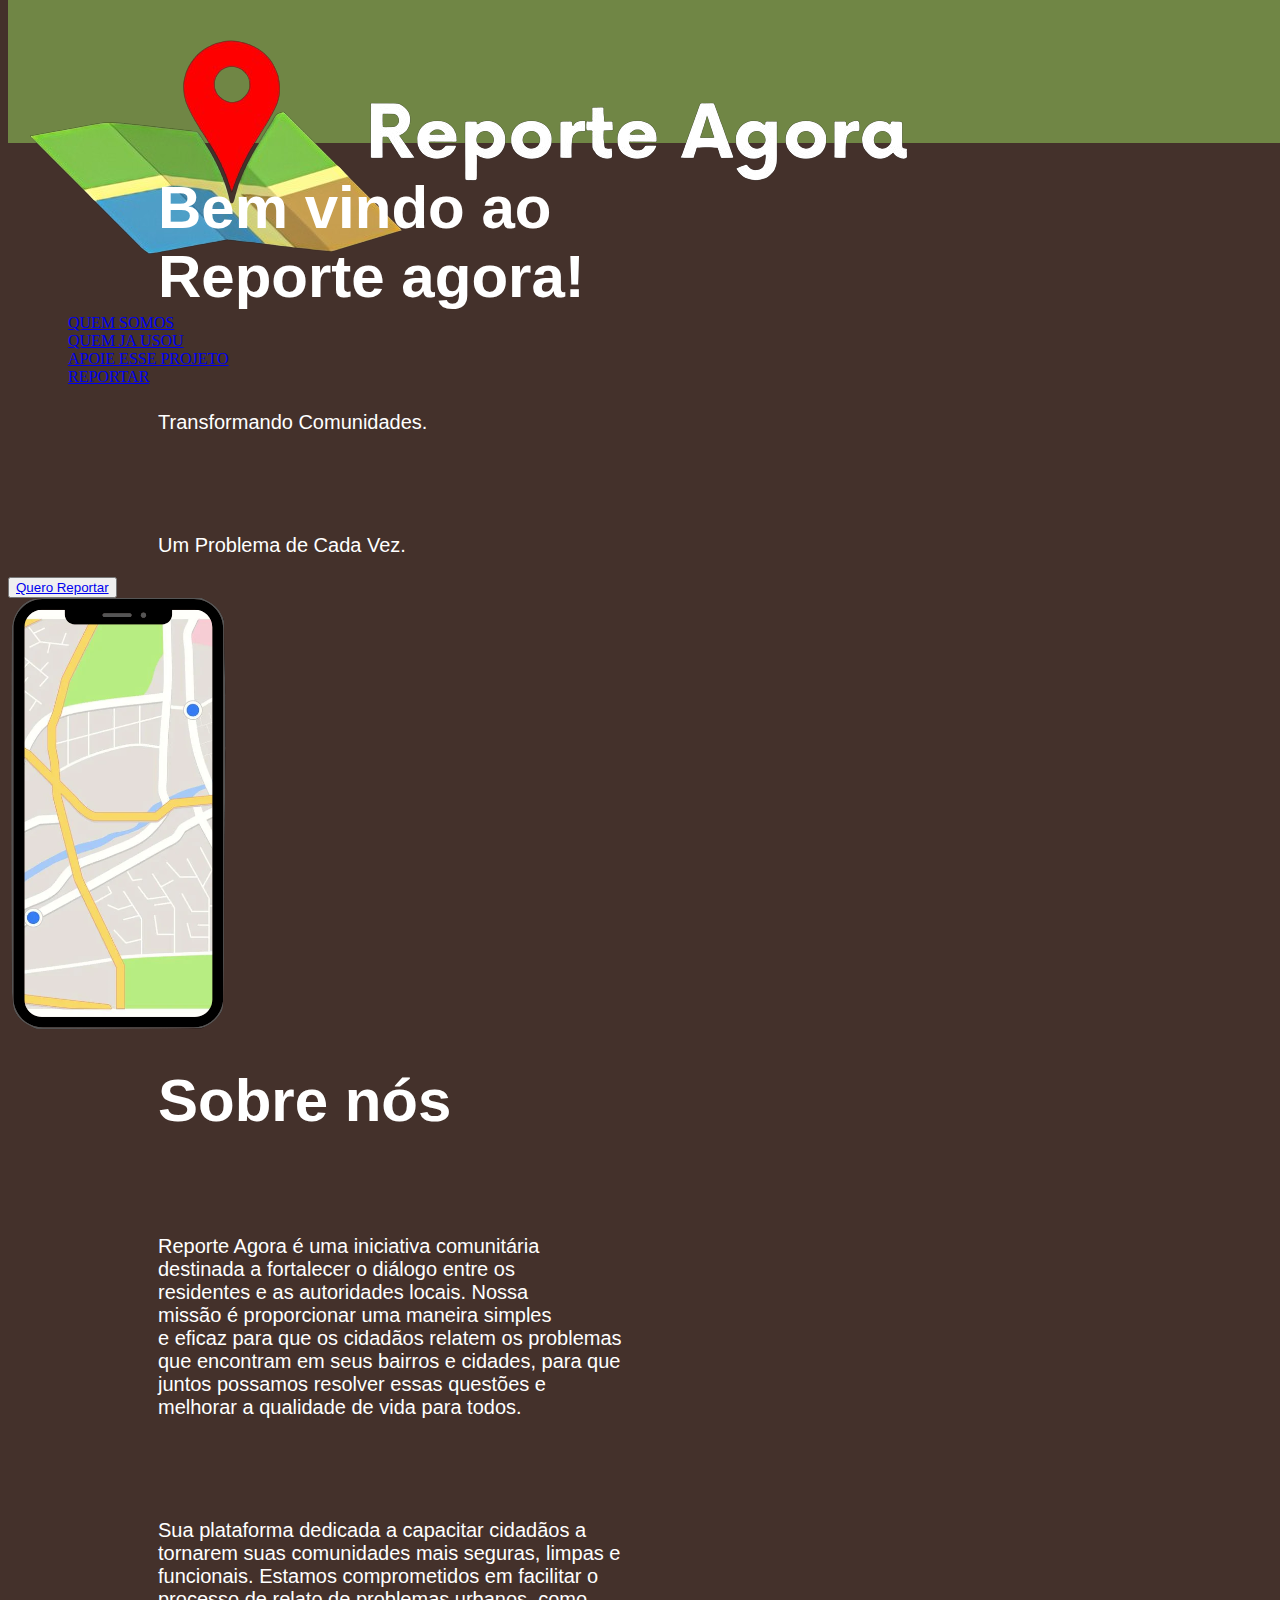
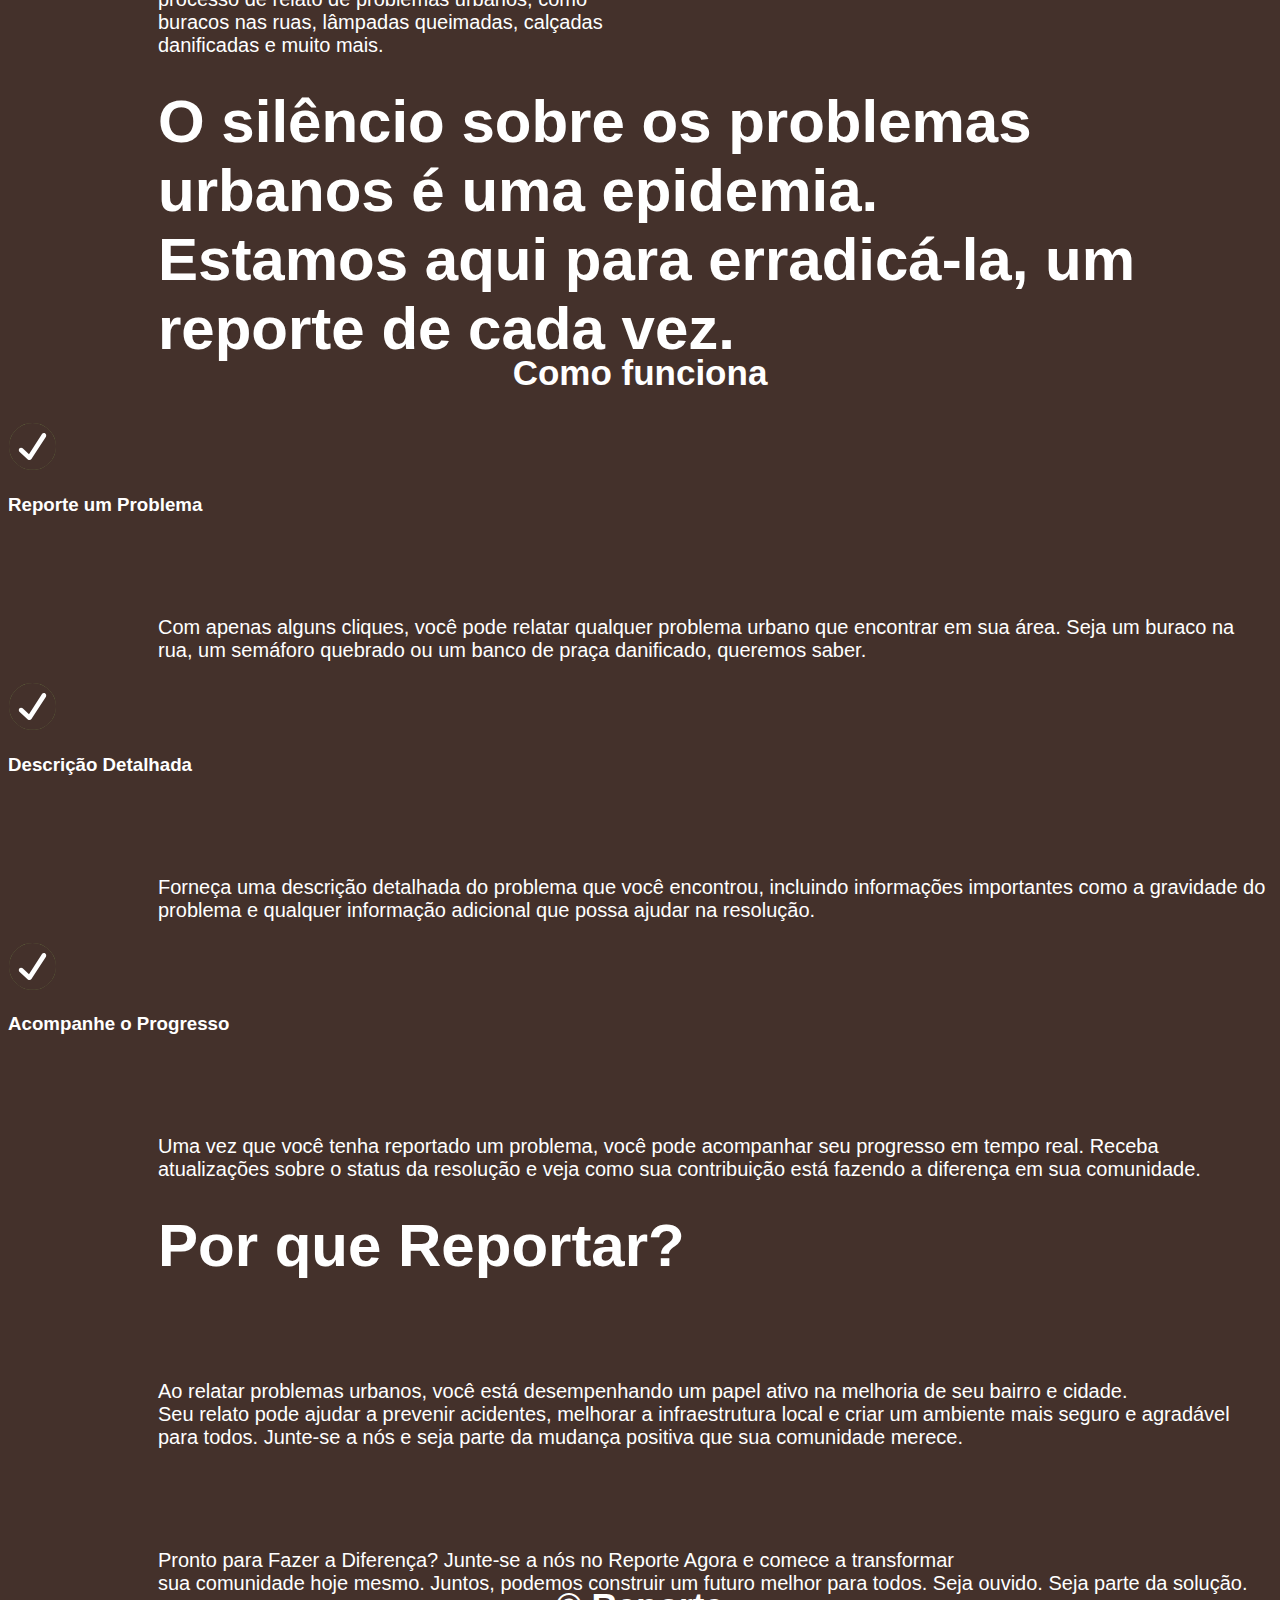
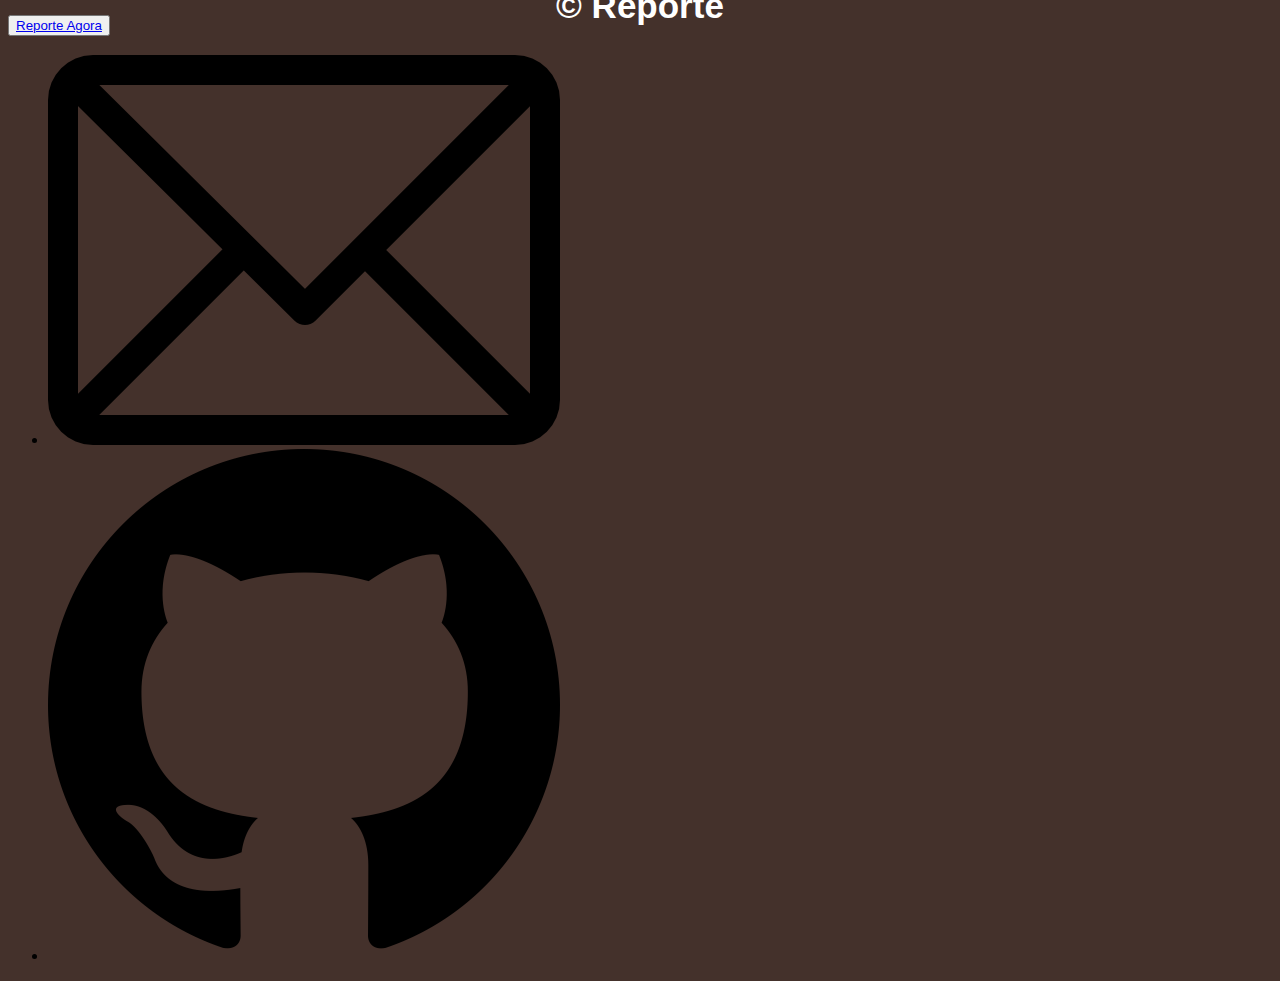
==== commit 79ea0c62: "linkando pag e criando link para o index" ====
--- a/index.html
+++ b/index.html
@@ -1,77 +1,160 @@
 <!DOCTYPE html>
-<html lang="en">
-<head>
-    <meta charset="UTF-8">
-    <meta name="viewport" content="width=device-width, initial-scale=1.0">
+<html lang="pt-br">
+  <head>
+    <meta charset="UTF-8" />
+    <meta name="viewport" content="width=device-width, initial-scale=1.0" />
     <title>Reporte Agora</title>
-    <link rel="stylesheet" href="styles/index.css">
-    <link rel="icon" href="img/maps.jpg" type="image/png">  
-</head>
+    <link rel="stylesheet" href="styles/index.css" />
+    <link rel="shortcut icon" href="./assets/images/reporte-logo.png" type="image/x-icon">
+    <link rel="stylesheet" href="./styles/variaveis.css" />
+  </head>
+  <body>
+    <header>
+      <a href="index.html">
+        <img
+          src="./assets/images/reporte-logo.png"
+          alt="logo-reporte"
+          class="logo"
+        />
+      </a>
+      <nav>
+        <ul type="none">
+          <li><a href="#">QUEM SOMOS</a></li>
+          <li><a href="#">QUEM JA USOU</a></li>
+          <li><a href="./pages/apoie-esse-projeto.html">APOIE ESSE PROJETO</a></li>
+          <li><a href="./pages/cadastro.html" target="_parent">REPORTAR</a></li>
+        </ul>
+      </nav>
+    </header>
 
+    <main>
+      <section class="welcome">
+        <div>
+          <h1>
+            Bem vindo ao <br />
+            Reporte agora!
+          </h1>
+          <p>Transformando Comunidades.</p>
+          <p>Um Problema de Cada Vez.</p>
+          <button>
+            <a href="./pages/cadastro.html" target="_parent">Quero Reportar</a>
+          </button>
+        </div>
+      </section>
 
-<body>
+      <section class="presentation">
+        <img src="./assets/images/celular.png" alt="foto de celular" />
+        <div>
+          <h1>Sobre nós</h1>
+          <p>
+            Reporte Agora é uma iniciativa comunitária<br />
+            destinada a fortalecer o diálogo entre os<br />
+            residentes e as autoridades locais. Nossa<br />
+            missão é proporcionar uma maneira simples<br />
+            e eficaz para que os cidadãos relatem os problemas<br />
+            que encontram em seus bairros e cidades, para que<br />
+            juntos possamos resolver essas questões e <br />melhorar a qualidade
+            de vida para todos.
+          </p>
 
-<header>
-    <img class="logo-reporte" src="img/reporte-logo.png" alt="Descrição da sua logo">
-    <h3 class="quem"><a class="a-quem" href="quem-somos.html">Quem Somos</a></h3>
-    <h3 class="ja"><a class="a-quem" href="quem-ja-usou.html">Quem Já Usou</a></h3>
-    <h3 class="apoie"><a class="a-quem" href="apoie-esse-projeto.html">Apoie esse Projeto</a></h3>
-</header>
+          <p>
+            Sua plataforma dedicada a capacitar cidadãos a <br />tornarem suas
+            comunidades mais seguras, limpas e<br />
+            funcionais. Estamos comprometidos em facilitar o<br />
+            processo de relato de problemas urbanos, como <br />buracos nas
+            ruas, lâmpadas queimadas, calçadas<br />
+            danificadas e muito mais.
+          </p>
+        </div>
+      </section>
 
-<div class="bem-vindo">
-<h1>Bem vindo ao <br> Reporte agora!</h1>
-<p>Transformando Comunidades, Um Problema de Cada Vez.</p>
-<button class="button2-html"><a class="button-a" href="cadastro.html">Quero reportar</a></button> 
-<!-- <img class="area-img" src="img/area.jpg" alt="area"> -->
-</div> 
+      <section class="explanation">
+        <h1>
+          O silêncio sobre os problemas urbanos é uma epidemia. <br />Estamos
+          aqui para erradicá-la, um reporte de cada vez.
+        </h1>
+        <h2>Como funciona</h2>
+        <div class="container">
+          <div class="card">
+            <img src="./assets/images/certo.png" alt="simbolo de check" />
+            <h3>Reporte um Problema</h3>
+            <p>
+              Com apenas alguns cliques, você pode relatar qualquer problema
+              urbano que encontrar em sua área. Seja um buraco na rua, um
+              semáforo quebrado ou um banco de praça danificado, queremos saber.
+            </p>
+          </div>
+          <div class="card">
+            <img src="./assets/images/certo.png" alt="simbolo de check" />
+            <h3>Descrição Detalhada</h3>
+            <p>
+              Forneça uma descrição detalhada do problema que você encontrou,
+              incluindo informações importantes como a gravidade do problema e
+              qualquer informação adicional que possa ajudar na resolução.
+            </p>
+          </div>
+          <div class="card">
+            <img src="./assets/images/certo.png" alt="simbolo de check" />
+            <h3>Acompanhe o Progresso</h3>
+            <p>
+              Uma vez que você tenha reportado um problema, você pode acompanhar
+              seu progresso em tempo real. Receba atualizações sobre o status da
+              resolução e veja como sua contribuição está fazendo a diferença em
+              sua comunidade.
+            </p>
+          </div>
+        </div>
+      </section>
 
-<div class="sobre-nos">
-    <h1 class="h1-sobre-nos">Sobre nós</h1>
-    <p class="text-sobre-nos">Reporte Agora é uma iniciativa comunitária<br> destinada a fortalecer o diálogo entre os<br> residentes e as 
-        autoridades locais. Nossa<br> missão é proporcionar uma maneira simples<br> e eficaz para que os cidadãos relatem os problemas<br> que encontram em seus bairros e cidades, para que<br> juntos possamos resolver essas questões e <br>melhorar a qualidade de vida para todos.</p>
-    <p class="text-sobre-nos2">Sua plataforma dedicada a capacitar cidadãos a <br>tornarem suas comunidades mais seguras,  limpas e<br> funcionais. Estamos comprometidos em facilitar o<br> processo de relato de problemas urbanos, como <br>buracos nas ruas, lâmpadas queimadas, calçadas<br> danificadas e muito mais.</p>
-    <img class="celular" src="img/celular.png" alt="celular com mapa">
-</div>
-
-<div class="como-funciona">
-    <h2>O silêncio sobre os problemas urbanos é uma epidemia. Estamos aqui para erradicá-la, um reporte de cada vez.</h2>
-    <h4>Como funciona</h4>
-    <img src="img/certo.png" alt="logo de certo">
-    <h3>Reporte um Problema</h3>
-    <p class="reporte-p1r">Com apenas alguns cliques, você pode relatar qualquer problema urbano que encontrar em sua área. Seja um buraco na rua, um semáforo quebrado ou um banco de praça danificado, queremos saber.</p>
-    <img src="img/certo.png" alt="logo de certo">
-    <h3>Descrição Detalhada</h3>
-    <p class="descrição-p2">Forneça uma descrição detalhada do problema que você encontrou, incluindo informações importantes como a gravidade do problema e qualquer informação adicional que possa ajudar na resolução.</p>
-    <img src="img/certo.png" alt="logo de certo">
-    <h3>Acompanhe o Progresso</h3>
-    <p class="descrição-p3">Uma vez que você tenha reportado um problema, você pode acompanhar seu progresso em tempo real. Receba atualizações sobre o status da resolução e veja como sua contribuição está fazendo a diferença em sua comunidade.</p>
-</div>
-
-<div class="porque-reportar"> 
-    <h2 class="porque-h2">Por que Reportar</h2>
-    <p class="p1">Ao relatar problemas urbanos, você está desempenhando um papel ativo na melhoria de seu bairro e cidade. <br>Seu relato pode ajudar a prevenir acidentes, melhorar a infraestrutura local e criar um ambiente mais seguro e agradável para todos.</p>
-    <p class="p2">Junte-se a nós e seja parte da mudança positiva que sua comunidade merece.</p>
-    <p class="p3">Pronto para Fazer a Diferença? Junte-se a nós no Reporte Agora e comece a transformar <br>sua comunidade hoje mesmo. Juntos, podemos construir um futuro melhor para todos. Seja ouvido. Seja parte da solução.</p>
-    <button class="button3-html"><a class="a-button" href="cadastro.html">Reporte Agora</a></button>
-</div>
-
-
-<!--
- <div class="Contato">
-<h1 class="contato-h1">Entre em contato</h1>
-<p class="contato-p1">Rua Fabricio, 123, Curitiba - BH</p>
-<p class="contato-p2">(12) 3456-7890</p>
-<img class="facebook" src="img/fabelogo.png" alt="Facebook">
- <img class="imagem-cidade" src="img/area.jpg" alt="imagem da cidade">
-</div> 
--->
-
-
-
-
-
-
-
-
-</body>
-</html>+      <section class="awareness">
+        <div>
+          <h1>Por que Reportar?</h1>
+          <p>
+            Ao relatar problemas urbanos, você está desempenhando um papel ativo
+            na melhoria de seu bairro e cidade. <br />Seu relato pode ajudar a
+            prevenir acidentes, melhorar a infraestrutura local e criar um
+            ambiente mais seguro e agradável para todos. Junte-se a nós e seja
+            parte da mudança positiva que sua comunidade merece.
+          </p>
+          <p>
+            Pronto para Fazer a Diferença? Junte-se a nós no Reporte Agora e
+            comece a transformar <br />sua comunidade hoje mesmo. Juntos,
+            podemos construir um futuro melhor para todos. Seja ouvido. Seja
+            parte da solução.
+          </p>
+          <button>
+            <a href="./pages/cadastro.html" target="_parent">Reporte Agora</a>
+          </button>
+        </div>
+      </section>
+    </main>
+    <footer>
+      <h2>&copy Reporte</h2>
+      <ul>
+        <li class="esfera">
+          <a href="#" target="_blank" class="link-email" rel="external">
+            <img
+              src="./assets/images/e-mail.png"
+              alt="Email"
+              class="icon-email"
+            />
+          </a>
+        </li>
+        <li class="esfera">
+          <a
+            href="https://github.com/AndreyJustino/hackathonsPDA"
+            target="_blank"
+            class="link-github"
+            rel="external"
+          >
+            <img
+              src="./assets/images/github.png"
+              alt="GitHub"
+              class="icon-github"
+            />
+          </a>
+        </li>
+      </ul>
+    </footer>
+  </body>
+</html>
--- a/styles/variaveis.css
+++ b/styles/variaveis.css
@@ -0,0 +1,7 @@
+:root {
+  --white: #ffffff;
+  --black: #000000;
+  --cor1: #e7e7e7;
+  --header: #708645;
+  --fundo: #44312b;
+}
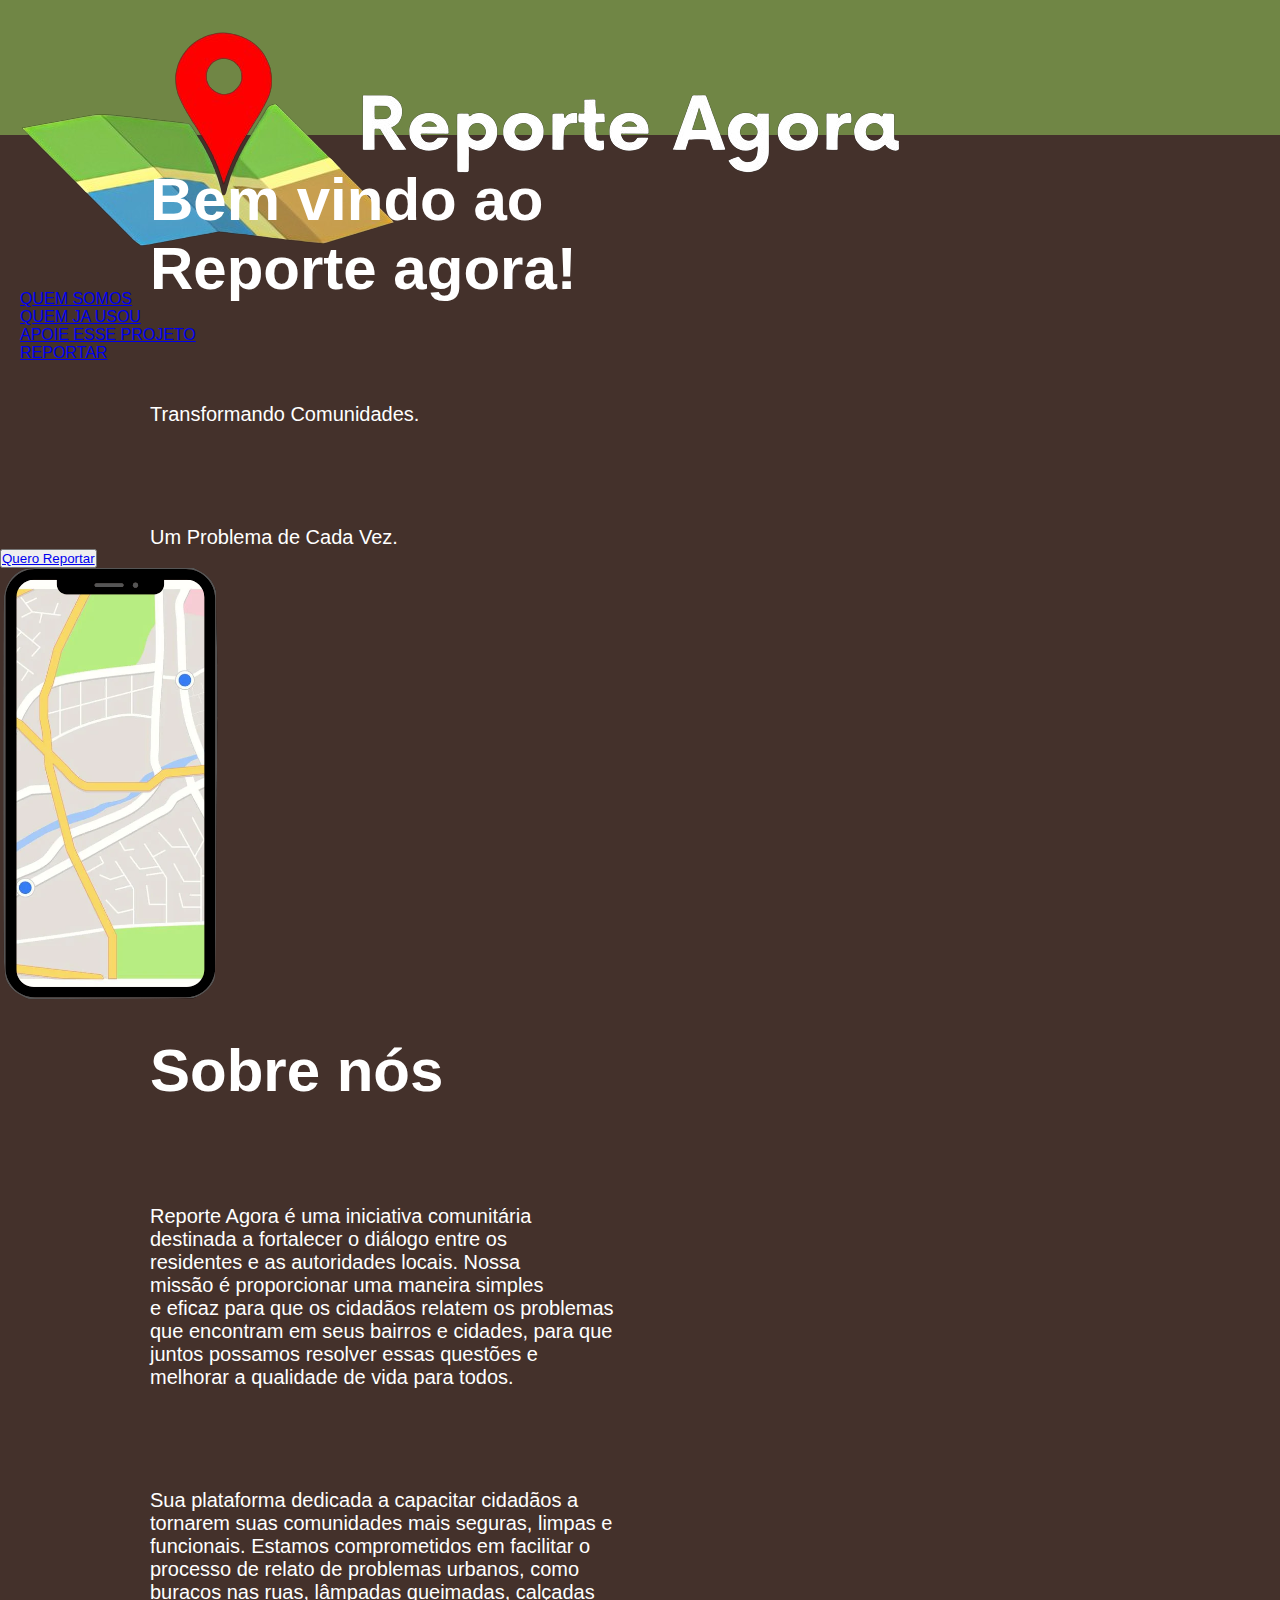
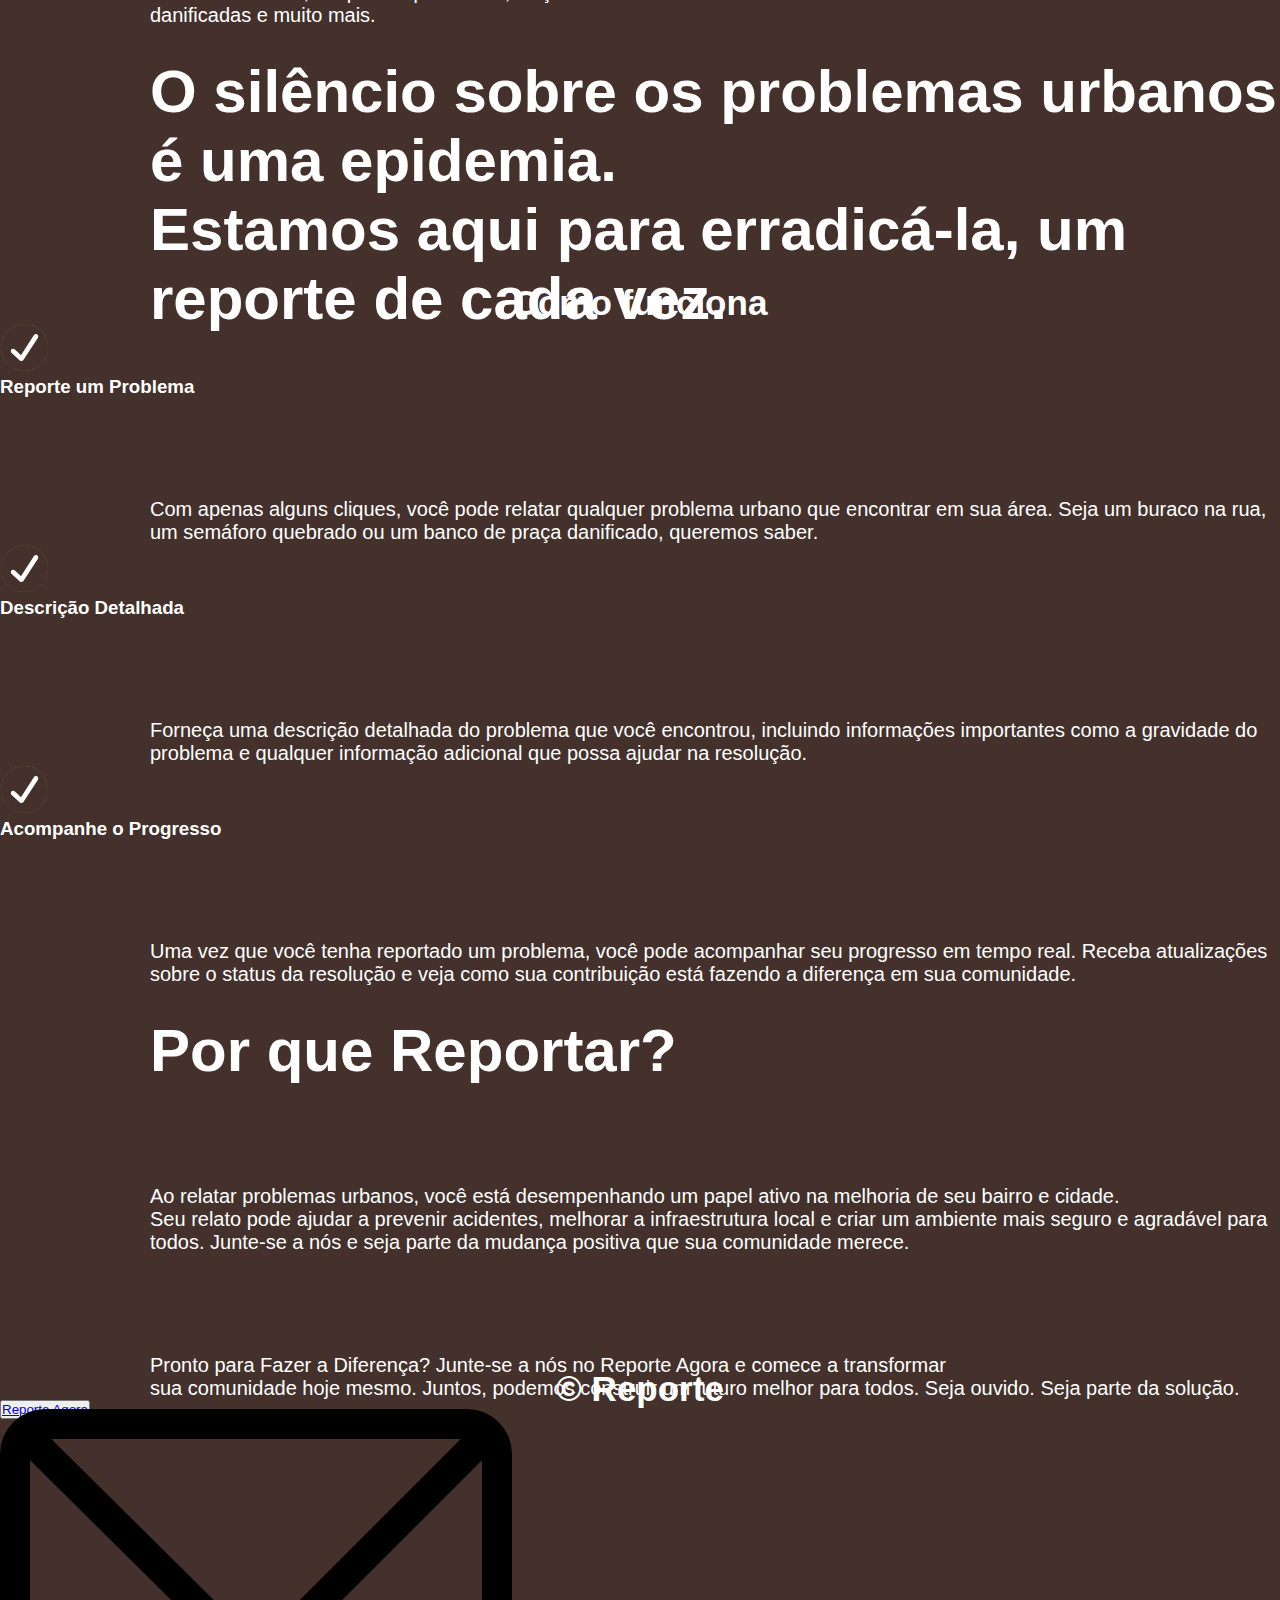
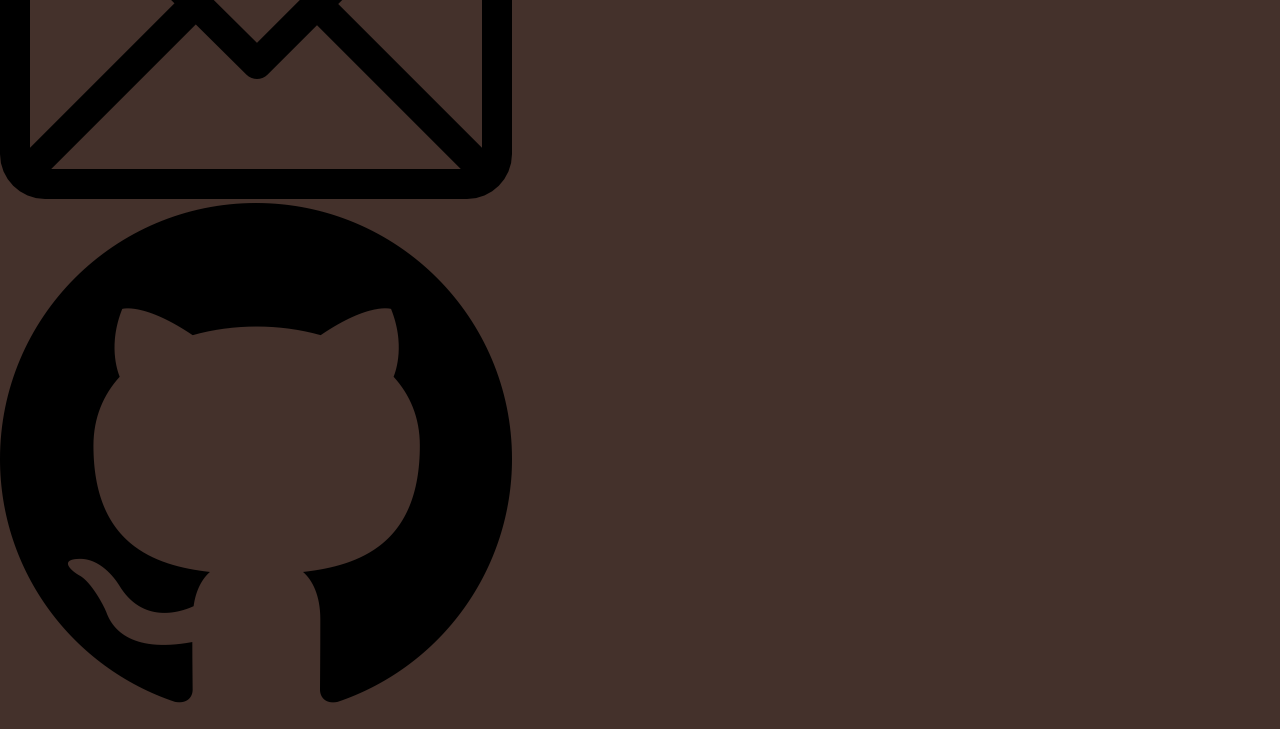
==== commit dac1a3d6: "deixando responsivo e linkando" ====
--- a/index.html
+++ b/index.html
@@ -19,8 +19,8 @@
       </a>
       <nav>
         <ul type="none">
-          <li><a href="#">QUEM SOMOS</a></li>
-          <li><a href="#">QUEM JA USOU</a></li>
+          <li><a href="./pages/quem-somos.html">QUEM SOMOS</a></li>
+          <li><a href="./pages/quem-ja-usou.html">QUEM JA USOU</a></li>
           <li><a href="./pages/apoie-esse-projeto.html">APOIE ESSE PROJETO</a></li>
           <li><a href="./pages/cadastro.html" target="_parent">REPORTAR</a></li>
         </ul>
--- a/styles/variaveis.css
+++ b/styles/variaveis.css
@@ -1,7 +1,14 @@
+* {
+  margin: 0;
+  padding: 0;
+  font-family: Arial, sans-serif;
+}
+
 :root {
   --white: #ffffff;
   --black: #000000;
   --cor1: #e7e7e7;
   --header: #708645;
+  --footer-color: #000;
   --fundo: #44312b;
 }
